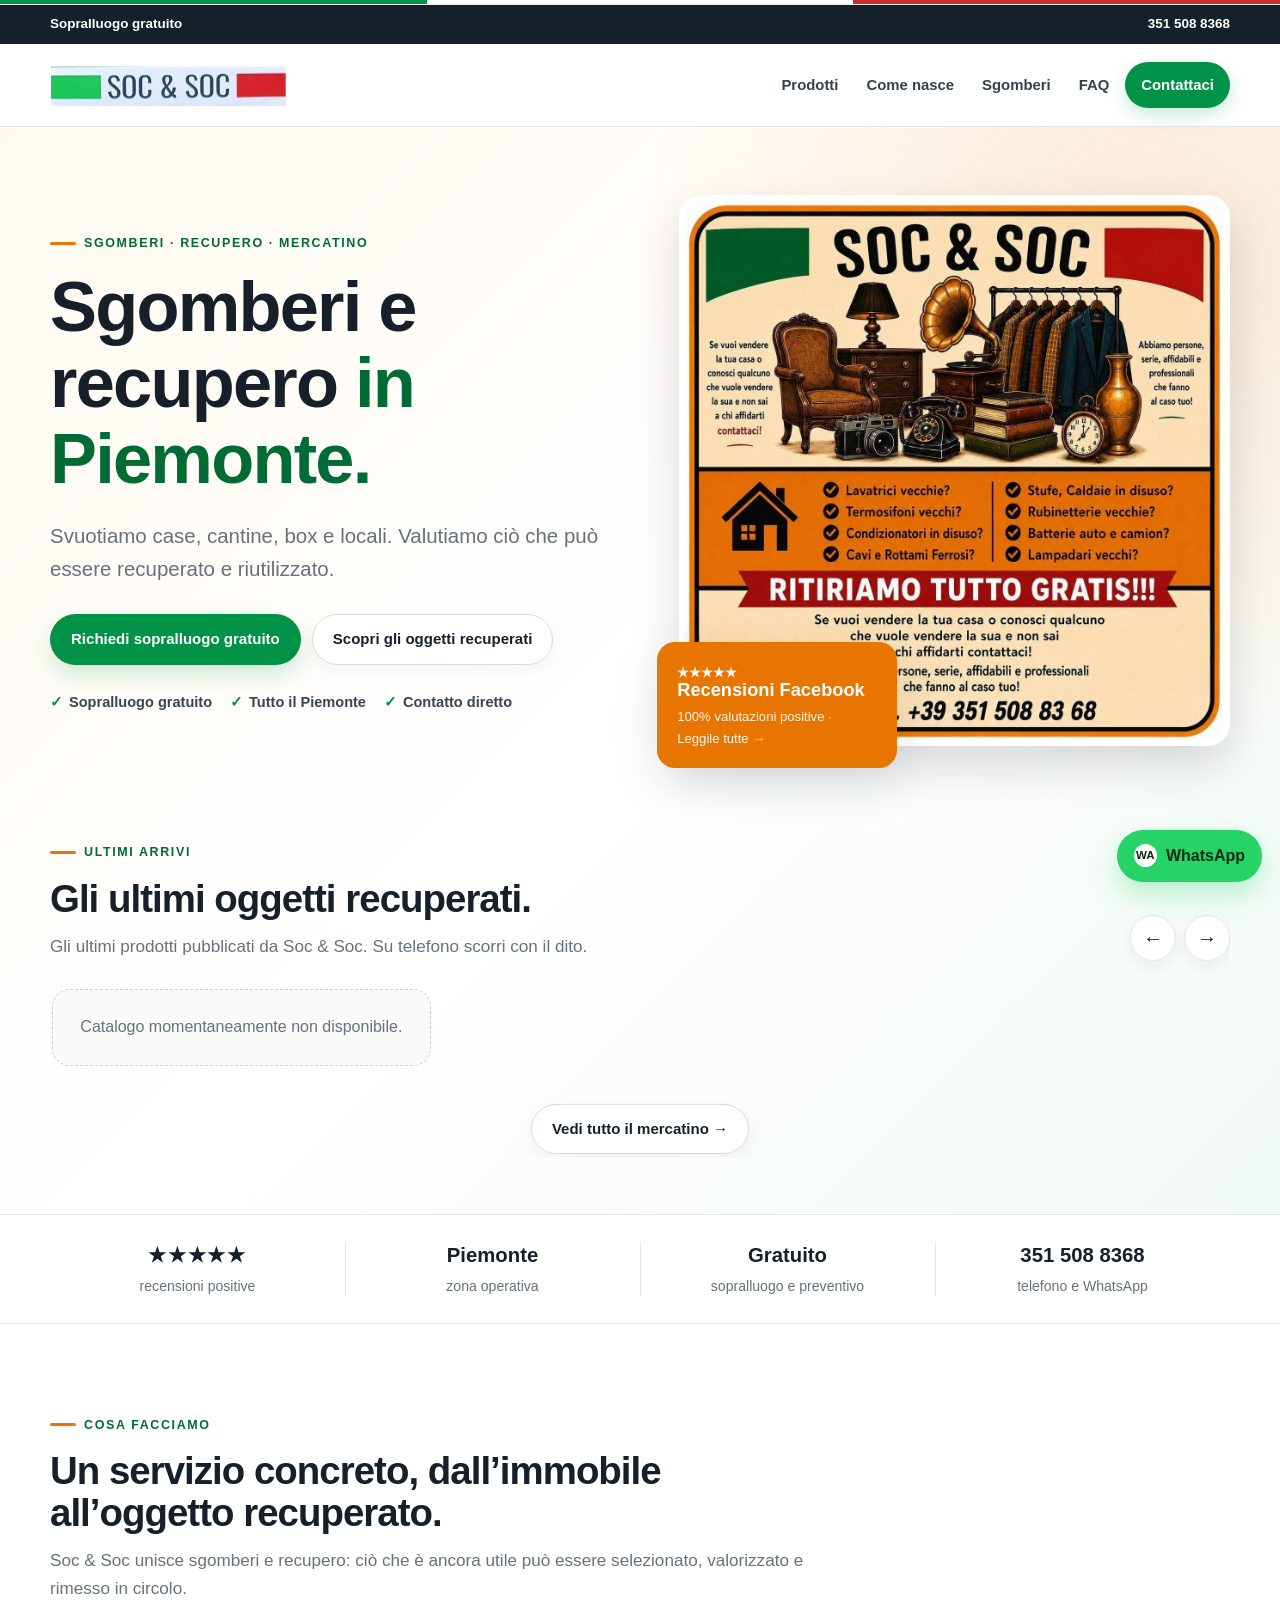
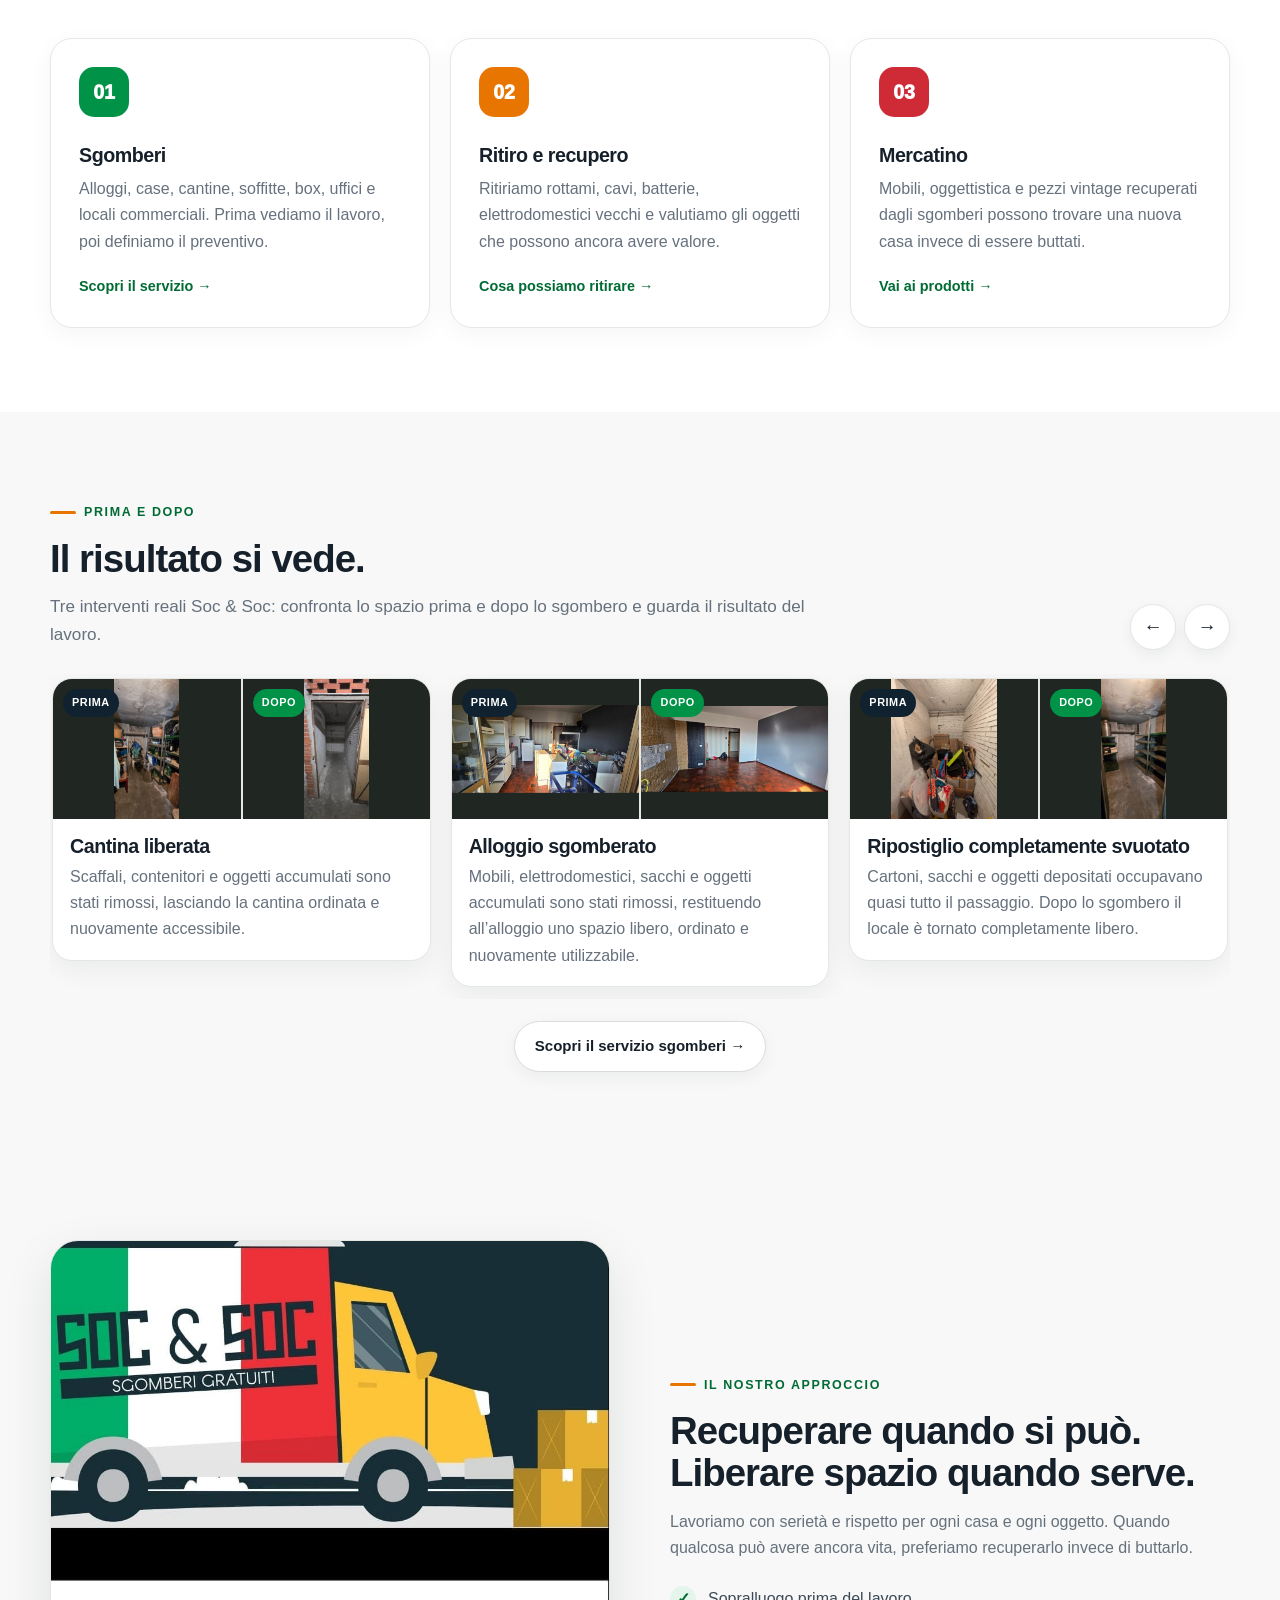
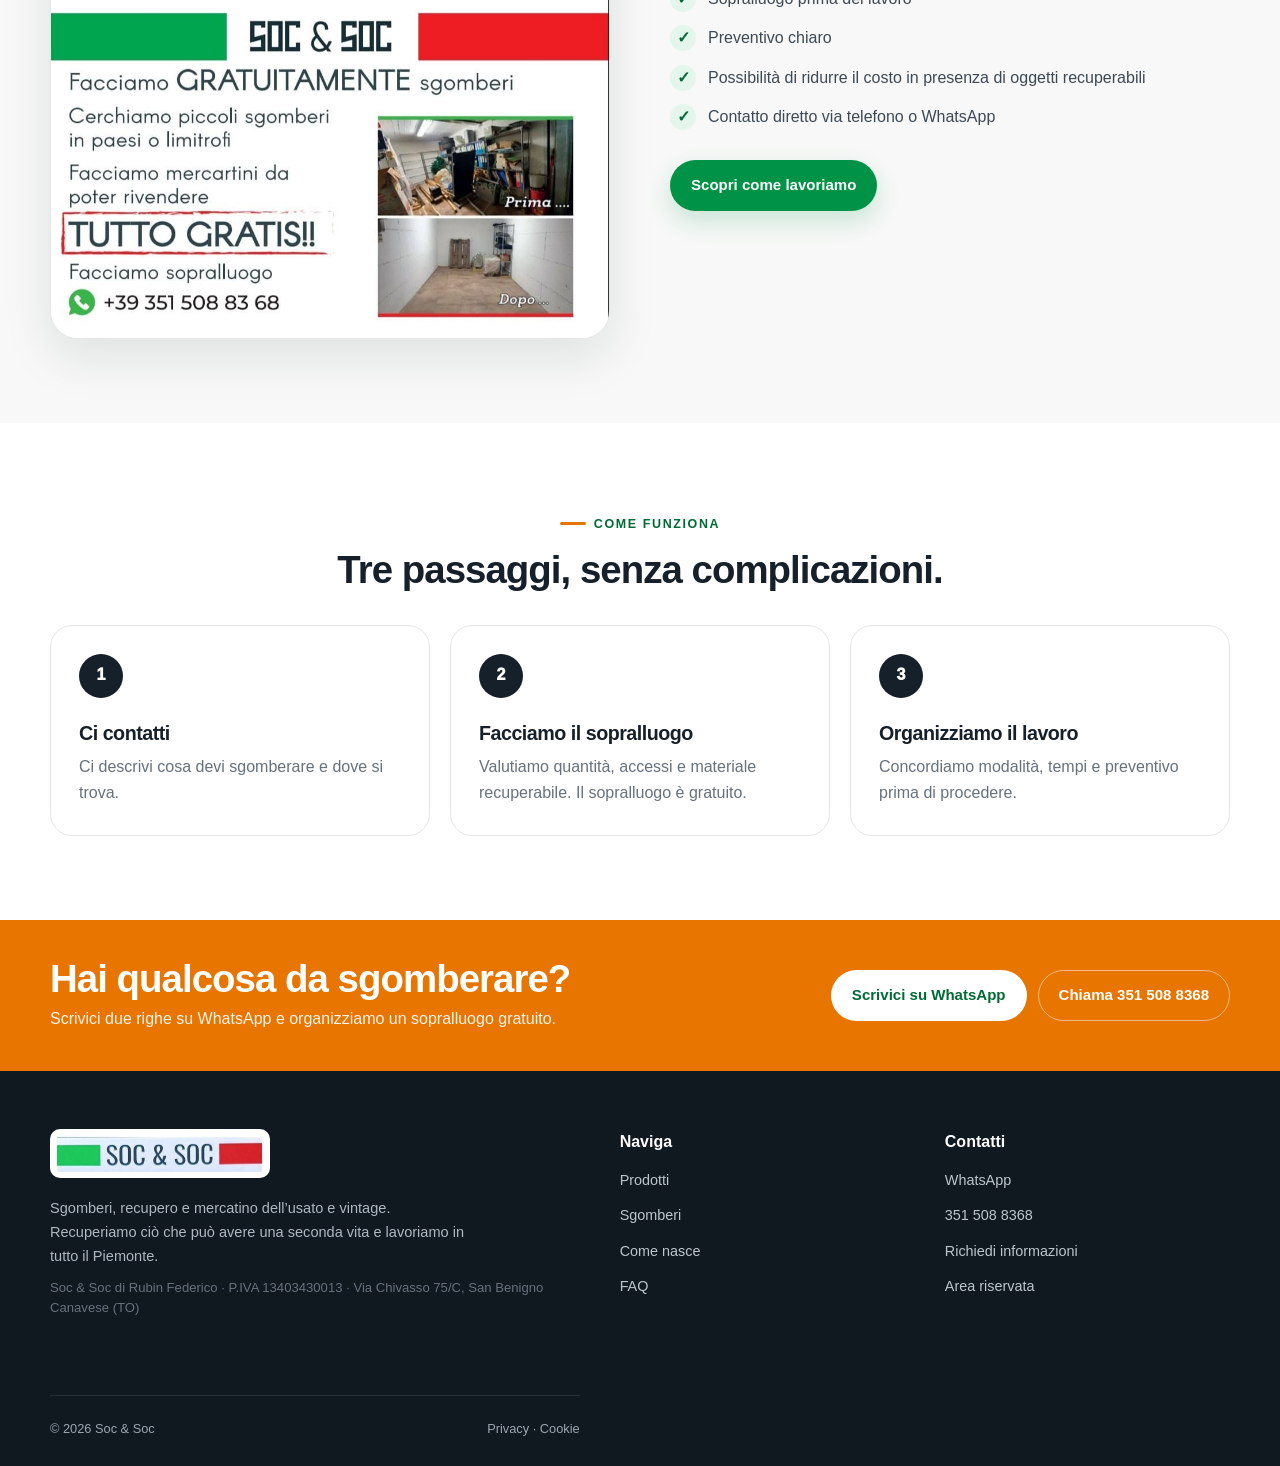
==== index.html @ 5c791369 "nfg" ====
<!DOCTYPE html>
<html lang="it">
<head>
  <meta charset="UTF-8">
  <meta name="viewport" content="width=device-width, initial-scale=1.0">
  <title>Soc & Soc — Sgomberi, recupero e mercatino in Piemonte</title>
  <meta name="description" content="Sgomberi in Piemonte con sopralluogo gratuito. Recupero di mobili, oggetti vintage, rottami ed elettrodomestici. Contatta Soc & Soc su WhatsApp.">
  <meta name="theme-color" content="#009246">
  <link rel="icon" type="image/svg+xml" href="img/favicon.svg">
  <link rel="stylesheet" href="css/style.css?v=4">

  <style>
    /* ===== HOMEPAGE: ULTIMI ARRIVI ===== */
    .latest-products {
      padding: 72px 0;
      overflow: hidden;
      background: #fff;
    }

    .latest-products-head {
      display: flex;
      align-items: flex-end;
      justify-content: space-between;
      gap: 24px;
      margin-bottom: 24px;
    }

    .latest-products-head .section-head {
      margin-bottom: 0;
    }

    .latest-products-controls {
      display: flex;
      gap: 8px;
      flex: 0 0 auto;
    }

    .latest-arrow {
      width: 46px;
      height: 46px;
      display: grid;
      place-items: center;
      border: 1px solid var(--line);
      border-radius: 50%;
      background: #fff;
      color: var(--ink);
      font-size: 1.25rem;
      font-weight: 900;
      cursor: pointer;
      box-shadow: 0 5px 16px rgba(22,32,42,.06);
    }

    .latest-carousel {
      display: grid;
      grid-auto-flow: column;
      grid-auto-columns: minmax(260px, calc((100% - 40px) / 3));
      gap: 20px;
      overflow-x: auto;
      scroll-snap-type: x mandatory;
      scroll-behavior: smooth;
      overscroll-behavior-inline: contain;
      padding: 4px 2px 14px;
      scrollbar-width: none;
    }

    .latest-carousel::-webkit-scrollbar {
      display: none;
    }

    .catalog-card {
      scroll-snap-align: start;
      min-width: 0;
      overflow: hidden;
      display: flex;
      flex-direction: column;
      background: #fff;
      border: 1px solid var(--line);
      border-radius: 20px;
      box-shadow: 0 7px 24px rgba(22,32,42,.055);
      transition: transform .2s ease, box-shadow .2s ease;
    }

    .catalog-card:hover {
      transform: translateY(-4px);
      box-shadow: 0 15px 38px rgba(22,32,42,.11);
    }

    .catalog-photo {
      position: relative;
      aspect-ratio: 4 / 3;
      overflow: hidden;
      background: linear-gradient(145deg, #f5efe5, #fff 55%, #e9f5ee);
    }

    .catalog-photo img {
      width: 100%;
      height: 100%;
      object-fit: cover;
      cursor: zoom-in;
    }

    .catalog-photo-placeholder {
      height: 100%;
      display: grid;
      place-items: center;
      padding: 22px;
      text-align: center;
      color: var(--muted);
      font-weight: 800;
    }

    .product-status {
      position: absolute;
      left: 12px;
      top: 12px;
      z-index: 2;
      padding: 6px 10px;
      border-radius: 999px;
      color: #fff;
      background: var(--green);
      font-size: .72rem;
      font-weight: 900;
      box-shadow: 0 5px 14px rgba(0,0,0,.13);
    }

    .product-status.sold {
      background: #6c757d;
    }

    .catalog-body {
      display: flex;
      flex-direction: column;
      flex: 1;
      padding: 18px;
    }

    .catalog-category {
      color: var(--green-dark);
      text-transform: uppercase;
      letter-spacing: .12em;
      font-size: .69rem;
      font-weight: 900;
    }

    .catalog-name {
      margin-top: 5px;
      color: var(--ink);
      font-size: 1.13rem;
      font-weight: 900;
      line-height: 1.2;
    }

    .catalog-price {
      margin: 8px 0 6px;
      color: var(--ink);
      font-size: 1.15rem;
      font-weight: 950;
    }

    .catalog-note {
      margin-bottom: 16px;
      font-size: .86rem;
      line-height: 1.55;
    }

    .catalog-body .btn {
      width: 100%;
      margin-top: auto;
    }

    .catalog-card.is-sold .catalog-photo img {
      filter: grayscale(.25);
      opacity: .78;
    }

    .catalog-card.is-sold .btn {
      pointer-events: none;
      opacity: .55;
    }

    .latest-products-footer {
      display: flex;
      justify-content: center;
      margin-top: 24px;
    }

    .latest-message {
      min-width: min(100%, 520px);
      padding: 24px;
      border: 1px dashed #cbd2cc;
      border-radius: 18px;
      background: #fafbf9;
      color: var(--muted);
      text-align: center;
      scroll-snap-align: start;
    }

    @media (max-width: 980px) {
      .latest-carousel {
        grid-auto-columns: minmax(250px, calc((100% - 18px) / 2));
        gap: 18px;
      }
    }

    @media (max-width: 640px) {
      .latest-products {
        padding: 48px 0;
      }

      .latest-products-head {
        align-items: center;
        margin-bottom: 18px;
      }

      .latest-products-head h2 {
        font-size: 1.8rem;
      }

      .latest-products-controls {
        display: none;
      }

      /* Mostra una scheda quasi intera e fa intravedere la successiva */
      .latest-carousel {
        width: calc(100% + 18px);
        grid-auto-columns: 78%;
        gap: 12px;
        padding-right: 18px;
      }

      .catalog-card {
        border-radius: 17px;
      }

      .catalog-photo {
        aspect-ratio: 16 / 11;
      }

      .catalog-body {
        padding: 16px;
      }

      .catalog-name {
        font-size: 1.08rem;
      }

      .latest-products-footer .btn {
        width: 100%;
      }
    }
  
    /* Carosello dentro la hero:
       desktop = sotto testo + foto;
       mobile/tablet = tra testo e foto. */
    .hero-latest-products {
      grid-column: 1 / -1;
      grid-row: 2;
      padding: 34px 0 4px;
      background: transparent;
    }

    .hero-grid > .hero-media {
      grid-column: 2;
      grid-row: 1;
    }

    @media (max-width: 980px) {
      .hero-latest-products,
      .hero-grid > .hero-media {
        grid-column: auto;
        grid-row: auto;
      }

      .hero-latest-products {
        padding: 16px 0 6px;
      }
    }

    @media (max-width: 640px) {
      .hero-latest-products {
        padding: 18px 0 4px;
      }

      .hero-latest-products .latest-products-head {
        margin-bottom: 14px;
      }

      .hero-latest-products .section-head p {
        display: none;
      }

      .hero-latest-products .latest-products-footer {
        margin-top: 14px;
      }

      .hero-latest-products + .hero-media {
        margin-top: 24px;
      }
    }


    /* ===== HOMEPAGE: PRIMA / DOPO SGOMBERI ===== */
    .home-before-after {
      overflow: hidden;
    }

    .home-before-after-head {
      display: flex;
      align-items: flex-end;
      justify-content: space-between;
      gap: 22px;
      margin-bottom: 24px;
    }

    .home-before-after-head .section-head {
      margin-bottom: 0;
    }

    .home-ba-controls {
      display: flex;
      gap: 8px;
      flex: 0 0 auto;
    }

    .home-ba-arrow {
      width: 46px;
      height: 46px;
      display: grid;
      place-items: center;
      border: 1px solid var(--line);
      border-radius: 50%;
      background: #fff;
      color: var(--ink);
      font-size: 1.2rem;
      font-weight: 900;
      cursor: pointer;
      box-shadow: 0 5px 16px rgba(22,32,42,.06);
    }

    .home-ba-carousel {
      display: grid;
      grid-auto-flow: column;
      grid-auto-columns: minmax(360px, calc((100% - 20px) / 2));
      gap: 20px;
      overflow-x: auto;
      scroll-snap-type: x mandatory;
      scroll-behavior: smooth;
      overscroll-behavior-inline: contain;
      padding: 4px 2px 12px;
      scrollbar-width: none;
    }

    .home-ba-carousel::-webkit-scrollbar {
      display: none;
    }

    .home-ba-card {
      scroll-snap-align: start;
      overflow: hidden;
      border: 1px solid var(--line);
      border-radius: 20px;
      background: #fff;
      box-shadow: 0 8px 28px rgba(22,32,42,.06);
    }

    .home-ba-images {
      display: grid;
      grid-template-columns: 1fr 1fr;
    }

    .home-ba-photo {
      position: relative;
      min-height: 250px;
      display: grid;
      place-items: center;
      overflow: hidden;
      background:
        linear-gradient(135deg, rgba(0,146,70,.08), rgba(232,117,0,.08)),
        #f6f7f5;
    }

    .home-ba-photo + .home-ba-photo {
      border-left: 1px solid var(--line);
    }

    .home-ba-photo img {
      width: 100%;
      height: 100%;
      min-height: 250px;
      object-fit: cover;
      display: block;
    }

    .home-ba-label {
      position: absolute;
      top: 10px;
      left: 10px;
      z-index: 2;
      padding: 5px 9px;
      border-radius: 999px;
      background: #10222f;
      color: #fff;
      font-size: .68rem;
      font-weight: 900;
      text-transform: uppercase;
      letter-spacing: .05em;
    }

    .home-ba-label.after {
      background: var(--green);
    }

    .home-ba-placeholder {
      padding: 24px;
      color: var(--muted);
      text-align: center;
      font-size: .83rem;
      font-weight: 800;
      line-height: 1.45;
    }

    .home-ba-body {
      padding: 17px;
    }

    .home-ba-body h3 {
      margin-bottom: 6px;
    }

    .home-ba-body p {
      color: var(--muted);
    }

    .home-ba-footer {
      display: flex;
      justify-content: center;
      margin-top: 22px;
    }

    @media (max-width: 720px) {
      .home-before-after {
        padding-top: 48px;
        padding-bottom: 48px;
      }

      .home-before-after-head {
        align-items: center;
        margin-bottom: 18px;
      }

      .home-before-after-head h2 {
        font-size: 1.8rem;
      }

      .home-ba-controls {
        display: none;
      }

      .home-ba-carousel {
        width: calc(100% + 18px);
        grid-auto-columns: 88%;
        gap: 12px;
        padding-right: 18px;
      }

      .home-ba-photo {
        min-height: 190px;
      }

      .home-ba-photo img {
        min-height: 190px;
      }

      .home-ba-body {
        padding: 14px;
      }

      .home-ba-footer .btn {
        width: 100%;
      }
    }

    @media (max-width: 390px) {
      .home-ba-images {
        grid-template-columns: 1fr;
      }

      .home-ba-photo + .home-ba-photo {
        border-left: 0;
        border-top: 1px solid var(--line);
      }
    }


    .home-ba-photo { background: #eef0ed; }
    .home-ba-photo img { transition: transform .35s ease; }
    @media (hover: hover) { .home-ba-card:hover .home-ba-photo img { transform: scale(1.02); } }


    /* ===== PRIMA / DOPO: VERSIONE FINALE RESPONSIVE ===== */
    .home-ba-carousel {
      align-items: start;
    }

    .home-ba-card {
      height: auto;
      align-self: start;
    }

    .home-ba-images {
      display: grid;
      grid-template-columns: 1fr 1fr;
      gap: 1px;
      background: var(--line);
    }

    .home-ba-photo {
      position: relative;
      width: 100%;
      aspect-ratio: 4 / 3;
      min-height: 0;
      display: flex;
      align-items: center;
      justify-content: center;
      overflow: hidden;
      background: #202622;
    }

    .home-ba-photo img {
      width: 100%;
      height: 100%;
      min-height: 0;
      object-fit: contain;
      object-position: center;
      display: block;
      background: #202622;
    }

    .home-ba-body {
      min-height: 0;
      flex: none;
    }

    @media (max-width: 720px) {
      .home-ba-images {
        grid-template-columns: 1fr 1fr;
      }

      .home-ba-photo {
        aspect-ratio: 1 / 1;
        height: auto;
      }

      .home-ba-photo img {
        height: 100%;
      }
    }

    @media (max-width: 390px) {
      .home-ba-images {
        grid-template-columns: 1fr 1fr;
      }

      .home-ba-photo + .home-ba-photo {
        border-left: 0;
        border-top: 0;
      }
    }

</style>

</head>
<body>
<div class="brand-stripe" aria-hidden="true"></div>
<div class="topbar">
  <div class="container topbar-inner">
    <div class="topbar-items">
      <span><strong>Sopralluogo gratuito</strong></span>
    </div>
    <a href="tel:+393515088368">351 508 8368</a>
  </div>
</div>
<header class="site-header">
  <div class="container header-inner">
    <a href="index.html" class="logo" aria-label="Soc & Soc - Home"><img src="img/brand-logo.png" alt="Soc & Soc" class="logo-img"></a>
    <div class="nav-wrap">
      <button class="menu-toggle" type="button" aria-label="Apri il menu" aria-expanded="false"><span></span></button>
      <nav class="main-nav" aria-label="Menu principale"><ul><li><a href="prodotti.html">Prodotti</a></li><li><a href="chi-siamo.html">Come nasce</a></li><li><a href="sgomberi.html">Sgomberi</a></li><li><a href="domande-frequenti.html">FAQ</a></li><li><a href="contatti.html" class="header-cta">Contattaci</a></li></ul></nav>
    </div>
  </div>
</header>
<main>
<section class="hero">
  <div class="container hero-grid">
    <div>
      <span class="eyebrow">Sgomberi · Recupero · Mercatino</span>

<h1>
  Sgomberi e recupero
  <span class="accent">in Piemonte.</span>
</h1>

<p class="subtitle">
  Svuotiamo case, cantine, box e locali.
  Valutiamo ciò che può essere recuperato e riutilizzato.
</p>
      <div class="btn-row">
        <a class="btn btn-primary" href="https://wa.me/393515088368?text=Ciao%20Soc%20%26%20Soc%2C%20vorrei%20richiedere%20un%20sopralluogo%20gratuito." target="_blank" rel="noopener">Richiedi sopralluogo gratuito</a>
        <a class="btn btn-secondary" href="prodotti.html">Scopri gli oggetti recuperati</a>
      </div>
      <div class="hero-proof"><span>Sopralluogo gratuito</span><span>Tutto il Piemonte</span><span>Contatto diretto</span></div>
    </div>
<section class="latest-products hero-latest-products" aria-labelledby="latestProductsTitle">
    <div class="latest-products-head">
      <div class="section-head">
        <span class="eyebrow">Ultimi arrivi</span>
        <h2 id="latestProductsTitle">Gli ultimi oggetti recuperati.</h2>
        <p>Gli ultimi prodotti pubblicati da Soc & Soc. Su telefono scorri con il dito.</p>
      </div>

      <div class="latest-products-controls" aria-label="Scorri gli ultimi prodotti">
        <button class="latest-arrow" id="latestPrev" type="button" aria-label="Prodotti precedenti">←</button>
        <button class="latest-arrow" id="latestNext" type="button" aria-label="Prodotti successivi">→</button>
      </div>
    </div>

    <div class="latest-carousel" id="latestProductsCarousel" aria-live="polite">
      <div class="latest-message">Caricamento ultimi arrivi…</div>
    </div>

    <div class="latest-products-footer">
      <a class="btn btn-secondary" href="prodotti.html">Vedi tutto il mercatino →</a>
    </div>
</section>

<div id="lightbox" class="lightbox" hidden aria-hidden="true">
  <button type="button" class="lightbox-close" id="lightboxClose" aria-label="Chiudi">×</button>
  <button type="button" class="lightbox-nav lightbox-prev" id="lightboxPrev" aria-label="Foto precedente">‹</button>
  <img id="lightboxImage" src="" alt="">
  <button type="button" class="lightbox-nav lightbox-next" id="lightboxNext" aria-label="Foto successiva">›</button>
  <span class="lightbox-counter" id="lightboxCounter"></span>
</div>
    <div class="hero-media">
      <div class="hero-image-frame"><img src="img/brand-cover.jpg" alt="Soc & Soc, sgomberi e recupero di mobili e oggetti vintage"></div>
      <a
  class="hero-badge"
  href="https://www.facebook.com/socandsoc/reviews/?id=100049585511868&sk=reviews"
  target="_blank"
  rel="noopener noreferrer"
  aria-label="Leggi le recensioni di Soc & Soc su Facebook"
>
  <strong>
  <span class="review-stars">★★★★★</span>Recensioni Facebook
</strong>
  <span>100% valutazioni positive · Leggile tutte →</span>
</a>
    </div>
  </div>
</section>

<section class="trust-strip" aria-label="Punti di forza">
  <div class="container trust-grid">
    <div class="trust-stat"><strong class="stars-inline">★★★★★</strong><span>recensioni positive</span></div>
    <div class="trust-stat"><strong>Piemonte</strong><span>zona operativa</span></div>
    <div class="trust-stat"><strong>Gratuito</strong><span>sopralluogo e preventivo</span></div>
    <div class="trust-stat"><strong>351 508 8368</strong><span>telefono e WhatsApp</span></div>
  </div>
</section>

<section class="section">
  <div class="container">
    <div class="section-head"><span class="eyebrow">Cosa facciamo</span><h2>Un servizio concreto, dall’immobile all’oggetto recuperato.</h2><p>Soc & Soc unisce sgomberi e recupero: ciò che è ancora utile può essere selezionato, valorizzato e rimesso in circolo.</p></div>
    <div class="services-grid">
      <article class="service-card"><div class="service-icon">01</div><h3>Sgomberi</h3><p>Alloggi, case, cantine, soffitte, box, uffici e locali commerciali. Prima vediamo il lavoro, poi definiamo il preventivo.</p><a class="service-link" href="sgomberi.html">Scopri il servizio →</a></article>
      <article class="service-card"><div class="service-icon">02</div><h3>Ritiro e recupero</h3><p>Ritiriamo rottami, cavi, batterie, elettrodomestici vecchi e valutiamo gli oggetti che possono ancora avere valore.</p><a class="service-link" href="sgomberi.html">Cosa possiamo ritirare →</a></article>
      <article class="service-card"><div class="service-icon">03</div><h3>Mercatino</h3><p>Mobili, oggettistica e pezzi vintage recuperati dagli sgomberi possono trovare una nuova casa invece di essere buttati.</p><a class="service-link" href="prodotti.html">Vai ai prodotti →</a></article>
    </div>
  </div>
</section>




<section class="section section-soft home-before-after" aria-labelledby="homeBeforeAfterTitle">
  <div class="container">
    <div class="home-before-after-head">
      <div class="section-head">
        <span class="eyebrow">Prima e dopo</span>
        <h2 id="homeBeforeAfterTitle">Il risultato si vede.</h2>
        <p>Tre interventi reali Soc &amp; Soc: confronta lo spazio prima e dopo lo sgombero e guarda il risultato del lavoro.</p>
      </div>

      <div class="home-ba-controls" aria-label="Scorri lavori prima e dopo">
        <button class="home-ba-arrow" id="homeBaPrev" type="button" aria-label="Lavoro precedente">←</button>
        <button class="home-ba-arrow" id="homeBaNext" type="button" aria-label="Lavoro successivo">→</button>
      </div>
    </div>

    <div class="home-ba-carousel" id="homeBaCarousel">
      <article class="home-ba-card">
        <div class="home-ba-images">
          <div class="home-ba-photo">
            <span class="home-ba-label">Prima</span>
            <img src="img/sgomberi/prima-1.jpg?v=5" alt="Cantina con scaffali e oggetti prima dello sgombero Soc & Soc" loading="lazy" decoding="async">
          </div>
          <div class="home-ba-photo">
            <span class="home-ba-label after">Dopo</span>
            <img src="img/sgomberi/dopo-1.jpg?v=5" alt="Cantina con scaffali liberata dopo lo sgombero Soc & Soc" loading="lazy" decoding="async">
          </div>
        </div>
        <div class="home-ba-body">
          <h3>Cantina liberata</h3>
          <p>Scaffali, contenitori e oggetti accumulati sono stati rimossi, lasciando la cantina ordinata e nuovamente accessibile.</p>
        </div>
      </article>

      <article class="home-ba-card">
        <div class="home-ba-images">
          <div class="home-ba-photo">
            <span class="home-ba-label">Prima</span>
            <img src="img/sgomberi/prima-2.jpg?v=5" alt="Alloggio con mobili, elettrodomestici e oggetti prima dello sgombero Soc & Soc" loading="lazy" decoding="async">
          </div>
          <div class="home-ba-photo">
            <span class="home-ba-label after">Dopo</span>
            <img src="img/sgomberi/dopo-2.jpg?v=5" alt="Alloggio libero e sgomberato dopo l’intervento Soc & Soc" loading="lazy" decoding="async">
          </div>
        </div>
        <div class="home-ba-body">
          <h3>Alloggio sgomberato</h3>
          <p>Mobili, elettrodomestici, sacchi e oggetti accumulati sono stati rimossi, restituendo all’alloggio uno spazio libero, ordinato e nuovamente utilizzabile.</p>
        </div>
      </article>

      <article class="home-ba-card">
        <div class="home-ba-images">
          <div class="home-ba-photo">
            <span class="home-ba-label">Prima</span>
            <img src="img/sgomberi/prima-3.jpg?v=5" alt="Ripostiglio pieno di cartoni e oggetti prima dello sgombero Soc & Soc" loading="lazy" decoding="async">
          </div>
          <div class="home-ba-photo">
            <span class="home-ba-label after">Dopo</span>
            <img src="img/sgomberi/dopo-3.jpg?v=5" alt="Ripostiglio completamente libero dopo lo sgombero Soc & Soc" loading="lazy" decoding="async">
          </div>
        </div>
        <div class="home-ba-body">
          <h3>Ripostiglio completamente svuotato</h3>
          <p>Cartoni, sacchi e oggetti depositati occupavano quasi tutto il passaggio. Dopo lo sgombero il locale è tornato completamente libero.</p>
        </div>
      </article>
    </div>

    <div class="home-ba-footer">
      <a class="btn btn-secondary" href="sgomberi.html">Scopri il servizio sgomberi →</a>
    </div>
  </div>
</section>

<section class="section section-soft">
  <div class="container split">
    <div class="visual-card"><img src="img/brand-flyer.jpg" alt="Volantino Soc & Soc con servizi di sgombero e ritiro"></div>
    <div><span class="eyebrow">Il nostro approccio</span><h2>Recuperare quando si può. Liberare spazio quando serve.</h2><p style="margin-top:16px">Lavoriamo con serietà e rispetto per ogni casa e ogni oggetto. Quando qualcosa può avere ancora vita, preferiamo recuperarlo invece di buttarlo.</p>
      <ul class="check-list"><li>Sopralluogo prima del lavoro</li><li>Preventivo chiaro</li><li>Possibilità di ridurre il costo in presenza di oggetti recuperabili</li><li>Contatto diretto via telefono o WhatsApp</li></ul>
      <a class="btn btn-primary" href="chi-siamo.html">Scopri come lavoriamo</a>
    </div>
  </div>
</section>

<section class="section">
  <div class="container">
    <div class="section-head center"><span class="eyebrow">Come funziona</span><h2>Tre passaggi, senza complicazioni.</h2></div>
    <div class="process-grid">
      <article class="process-step"><div class="step-number">1</div><h3>Ci contatti</h3><p>Ci descrivi cosa devi sgomberare e dove si trova.</p></article>
      <article class="process-step"><div class="step-number">2</div><h3>Facciamo il sopralluogo</h3><p>Valutiamo quantità, accessi e materiale recuperabile. Il sopralluogo è gratuito.</p></article>
      <article class="process-step"><div class="step-number">3</div><h3>Organizziamo il lavoro</h3><p>Concordiamo modalità, tempi e preventivo prima di procedere.</p></article>
    </div>
  </div>
</section>

</main>
<section class="cta-band">
  <div class="container cta-band-inner">
    <div><h2>Hai qualcosa da sgomberare?</h2><p>Scrivici due righe su WhatsApp e organizziamo un sopralluogo gratuito.</p></div>
    <div class="btn-row">
      <a class="btn btn-primary" href="https://wa.me/393515088368?text=Ciao%20Soc%20%26%20Soc%2C%20vorrei%20richiedere%20un%20sopralluogo%20gratuito." target="_blank" rel="noopener">Scrivici su WhatsApp</a>
      <a class="btn btn-secondary" href="tel:+393515088368">Chiama 351 508 8368</a>
    </div>
  </div>
</section>
<footer class="site-footer">
  <div class="container">
    <div class="footer-grid">
      <div>
        <img src="img/brand-logo.png" alt="Soc & Soc" class="footer-logo">
        <p class="footer-copy">Sgomberi, recupero e mercatino dell’usato e vintage. Recuperiamo ciò che può avere una seconda vita e lavoriamo in tutto il Piemonte.</p>
        <p class="footer-business">Soc &amp; Soc di Rubin Federico · P.IVA 13403430013 · Via Chivasso 75/C, San Benigno Canavese (TO)</p>
      </div>
      <div><p class="footer-title">Naviga</p><ul class="footer-links"><li><a href="prodotti.html">Prodotti</a></li><li><a href="sgomberi.html">Sgomberi</a></li><li><a href="chi-siamo.html">Come nasce</a></li><li><a href="domande-frequenti.html">FAQ</a></li></ul></div>
      <div>
  <p class="footer-title">Contatti</p>

  <ul class="footer-links">
    <li>
      <a href="https://wa.me/393515088368" target="_blank" rel="noopener">
        WhatsApp
      </a>
    </li>

    <li>
      <a href="tel:+393515088368">
        351 508 8368
      </a>
    </li>

    <li>
      <a href="contatti.html">
        Richiedi informazioni
      </a>
    </li>

    <li>
      <a href="admin.html">
        Area riservata
      </a>
    </li>
  </ul>
</div>
    <div class="footer-bottom"><p>© <span data-year>2026</span> Soc &amp; Soc</p><p><a href="privacy.html">Privacy</a> · <a href="cookie.html">Cookie</a></p></div>
  </div>
</footer>
<a class="whatsapp-float" href="https://wa.me/393515088368" target="_blank" rel="noopener" aria-label="Scrivi a Soc & Soc su WhatsApp"><span class="wa-dot">WA</span><span class="label">WhatsApp</span></a>
<script src="https://cdn.jsdelivr.net/npm/@supabase/supabase-js@2"></script>
<script src="js/supabase-config.js?v=2"></script>
<script src="js/site.js?v=2"></script>

<script>
(() => {
  const carousel = document.getElementById('latestProductsCarousel');
  const prev = document.getElementById('latestPrev');
  const next = document.getElementById('latestNext');
  const cfg = window.SOCSOC_SUPABASE || {};

  if (!carousel) return;

  const configured =
    cfg.url &&
    cfg.anonKey &&
    !cfg.url.includes('INCOLLA_QUI') &&
    !cfg.anonKey.includes('INCOLLA_QUI');

  const safe = value =>
    String(value ?? '').replace(/[&<>'"]/g, c => ({
      '&': '&amp;',
      '<': '&lt;',
      '>': '&gt;',
      "'": '&#039;',
      '"': '&quot;'
    }[c]));

  const wa = text =>
    `https://wa.me/393515088368?text=${encodeURIComponent(text)}`;

  function showMessage(text) {
    carousel.innerHTML = `<div class="latest-message">${safe(text)}</div>`;
  }


  function formatPrice(price) {
    if (price === null || price === undefined || String(price).trim() === '') {
      return 'Prezzo su richiesta';
    }

    const cleaned = String(price)
      .replace(/[€\s]/g, '')
      .replace(/\./g, '')
      .replace(',', '.')
      .trim();

    const number = Number(cleaned);

    if (Number.isNaN(number)) {
      return String(price);
    }

    return new Intl.NumberFormat('it-IT', {
      style: 'currency',
      currency: 'EUR',
      maximumFractionDigits: 0
    }).format(number);
  }

  let renderedProducts = [];

  function getImages(p) {
    if (Array.isArray(p.image_urls) && p.image_urls.length) return p.image_urls;
    return p.image_url ? [p.image_url] : [];
  }

  function render(products) {
    if (!products.length) {
      showMessage('Nessun prodotto disponibile al momento.');
      return;
    }

    renderedProducts = products;

    carousel.innerHTML = products.map((product, cardIndex) => {
      const sold = product.status === 'sold';
      const images = getImages(product);
      const image = images.length
        ? `<img class="photo-main" src="${safe(images[0])}" alt="${safe(product.name)}" loading="lazy" data-open-lightbox="${cardIndex}">
           <span class="zoom-hint">🔍 Clicca per ingrandire</span>
           ${images.length > 1 ? `<span class="photo-count">1/${images.length}</span>` : ''}`
        : `<div class="catalog-photo-placeholder">Foto non disponibile</div>`;

      const status = sold ? 'Venduto' : 'Disponibile';
      const message = `Ciao Soc & Soc, vorrei informazioni su: ${product.name}.`;

      return `
        <article class="catalog-card ${sold ? 'is-sold' : ''}">
          <div class="catalog-photo">
            <span class="product-status ${sold ? 'sold' : ''}">${status}</span>
            ${image}
          </div>

          <div class="catalog-body">
            <span class="catalog-category">${safe(product.category || 'altro')}</span>
            <p class="catalog-name">${safe(product.name || 'Oggetto recuperato')}</p>
            <p class="catalog-price">${safe(formatPrice(product.price))}</p>
            <p class="catalog-note">${safe(product.description || 'Contattaci per informazioni, condizioni e ritiro.')}</p>

            ${
              sold
                ? `<span class="btn btn-secondary btn-small" aria-disabled="true">Prodotto venduto</span>`
                : `<a class="btn btn-primary btn-small" href="${wa(message)}" target="_blank" rel="noopener">Chiedi su WhatsApp</a>`
            }
          </div>
        </article>
      `;
    }).join('');
  }

  async function loadLatestProducts() {
    if (!configured) {
      showMessage('Catalogo non ancora collegato.');
      return;
    }

    if (!window.supabase) {
      showMessage('Catalogo momentaneamente non disponibile.');
      return;
    }

    try {
      const client = window.supabase.createClient(cfg.url, cfg.anonKey);

      const { data, error } = await client
        .from('products')
        .select('id,name,category,price,description,image_url,image_urls,status,created_at')
        .eq('status', 'available')
        .order('created_at', { ascending: false })
        .limit(8);

      if (error) throw error;
      render(data || []);
    } catch (error) {
      console.error('Errore carosello prodotti:', error);
      showMessage('Non siamo riusciti a caricare gli ultimi prodotti.');
    }
  }

  const scrollCarousel = direction => {
    const firstCard = carousel.querySelector('.catalog-card');
    const distance = firstCard
      ? firstCard.getBoundingClientRect().width + 20
      : carousel.clientWidth * .8;

    carousel.scrollBy({
      left: direction * distance,
      behavior: 'smooth'
    });
  };

  prev?.addEventListener('click', () => scrollCarousel(-1));
  next?.addEventListener('click', () => scrollCarousel(1));

  const lightbox = document.getElementById('lightbox');
  const lightboxImage = document.getElementById('lightboxImage');
  const lightboxCounter = document.getElementById('lightboxCounter');
  const lightboxPrev = document.getElementById('lightboxPrev');
  const lightboxNext = document.getElementById('lightboxNext');
  const lightboxClose = document.getElementById('lightboxClose');
  let lightboxImages = [];
  let lightboxIndex = 0;

  function renderLightbox() {
    lightboxImage.src = lightboxImages[lightboxIndex];
    const multi = lightboxImages.length > 1;
    lightboxPrev.hidden = !multi;
    lightboxNext.hidden = !multi;
    lightboxCounter.hidden = !multi;
    lightboxCounter.textContent = `${lightboxIndex + 1} / ${lightboxImages.length}`;
  }

  function openLightbox(images, startIndex) {
    lightboxImages = images;
    lightboxIndex = startIndex;
    renderLightbox();
    lightbox.hidden = false;
    lightbox.setAttribute('aria-hidden', 'false');
  }

  function closeLightbox() {
    lightbox.hidden = true;
    lightbox.setAttribute('aria-hidden', 'true');
  }

  lightboxPrev?.addEventListener('click', () => {
    lightboxIndex = (lightboxIndex - 1 + lightboxImages.length) % lightboxImages.length;
    renderLightbox();
  });
  lightboxNext?.addEventListener('click', () => {
    lightboxIndex = (lightboxIndex + 1) % lightboxImages.length;
    renderLightbox();
  });
  lightboxClose?.addEventListener('click', closeLightbox);
  lightbox?.addEventListener('click', e => { if (e.target === lightbox) closeLightbox(); });
  document.addEventListener('keydown', e => {
    if (!lightbox || lightbox.hidden) return;
    if (e.key === 'Escape') closeLightbox();
    if (e.key === 'ArrowLeft') lightboxPrev?.click();
    if (e.key === 'ArrowRight') lightboxNext?.click();
  });

  carousel.addEventListener('click', e => {
    const img = e.target.closest('[data-open-lightbox]');
    if (!img) return;
    const product = renderedProducts[Number(img.dataset.openLightbox)];
    if (!product) return;
    openLightbox(getImages(product), 0);
  });

  loadLatestProducts();
})();
</script>

<script>
(() => {
  const track = document.getElementById('homeBaCarousel');
  const prev = document.getElementById('homeBaPrev');
  const next = document.getElementById('homeBaNext');

  if (!track) return;

  const move = direction => {
    const firstCard = track.querySelector('.home-ba-card');
    const distance = firstCard
      ? firstCard.getBoundingClientRect().width + 20
      : track.clientWidth * .85;

    track.scrollBy({
      left: direction * distance,
      behavior: 'smooth'
    });
  };

  prev?.addEventListener('click', () => move(-1));
  next?.addEventListener('click', () => move(1));
})();
</script>

</body>
</html>
---- css/style.css ----
:root {
  --green: #009246;
  --green-dark: #006b34;
  --red: #ce2b37;
  --red-dark: #a91f2a;
  --orange: #e87500;
  --orange-soft: #fff1dc;
  --ink: #16202a;
  --navy: #263c50;
  --muted: #66717d;
  --cream: #fff8ed;
  --surface: #ffffff;
  --surface-alt: #f7f8f7;
  --line: #e5e7e3;
  --shadow: 0 18px 50px rgba(22, 32, 42, .10);
  --shadow-sm: 0 8px 24px rgba(22, 32, 42, .08);
  --radius: 22px;
  --radius-sm: 14px;
  --max-width: 1180px;
  --font: Inter, ui-sans-serif, -apple-system, BlinkMacSystemFont, "Segoe UI", Roboto, Helvetica, Arial, sans-serif;
}

* { box-sizing: border-box; margin: 0; padding: 0; }
html { scroll-behavior: smooth; }
body {
  font-family: var(--font);
  color: var(--ink);
  background: var(--surface);
  line-height: 1.65;
  -webkit-font-smoothing: antialiased;
}
a { color: inherit; text-decoration: none; }
img { display: block; max-width: 100%; }
button, input, textarea { font: inherit; }
button { cursor: pointer; }
.container { width: min(100% - 36px, var(--max-width)); margin-inline: auto; }

/* Brand stripe */
.brand-stripe { height: 5px; background: linear-gradient(90deg, var(--green) 0 33.33%, #fff 33.33% 66.66%, var(--red) 66.66%); border-bottom: 1px solid #eee; }

/* Topbar */
.topbar { background: var(--ink); color: #fff; font-size: .84rem; }
.topbar-inner { min-height: 39px; display: flex; align-items: center; justify-content: space-between; gap: 18px; }
.topbar strong { color: #fff; }
.topbar a { color: #fff; font-weight: 800; }
.topbar-items { display: flex; gap: 18px; align-items: center; }
.topbar-dot { opacity: .35; }

/* Header */
.site-header { position: sticky; top: 0; z-index: 100; background: rgba(255,255,255,.96); border-bottom: 1px solid var(--line); backdrop-filter: blur(14px); }
.header-inner { min-height: 82px; display: flex; align-items: center; justify-content: space-between; gap: 28px; }
.logo { display: inline-flex; align-items: center; min-width: 222px; }
.logo-img { width: 238px; height: auto; max-height: 52px; object-fit: contain; object-position: left center; }
.nav-wrap { display: flex; align-items: center; gap: 20px; }
.main-nav ul { list-style: none; display: flex; align-items: center; gap: 4px; }
.main-nav a { display: block; padding: 11px 12px; border-radius: 10px; font-size: .93rem; font-weight: 750; color: #33414f; transition: .2s ease; }
.main-nav a:hover, .main-nav a[aria-current="page"] { background: var(--cream); color: var(--green-dark); }
.header-cta { padding: 11px 16px !important; background: var(--green) !important; color: #fff !important; border-radius: 999px !important; box-shadow: 0 7px 18px rgba(0,146,70,.20); }
.header-cta:hover { background: var(--green-dark) !important; transform: translateY(-1px); }
.menu-toggle { display: none; width: 44px; height: 44px; border: 1px solid var(--line); background: #fff; border-radius: 12px; align-items: center; justify-content: center; }
.menu-toggle span, .menu-toggle::before, .menu-toggle::after { content: ""; display: block; width: 20px; height: 2px; background: var(--ink); position: absolute; transition: .2s ease; }
.menu-toggle::before { transform: translateY(-6px); }
.menu-toggle::after { transform: translateY(6px); }
.menu-toggle[aria-expanded="true"] span { opacity: 0; }
.menu-toggle[aria-expanded="true"]::before { transform: rotate(45deg); }
.menu-toggle[aria-expanded="true"]::after { transform: rotate(-45deg); }

/* Typography */
h1, h2, h3 { line-height: 1.08; letter-spacing: -.025em; }
h1 { font-size: clamp(2.45rem, 5.5vw, 5.2rem); }
h2 { font-size: clamp(1.85rem, 3vw, 3.1rem); }
h3 { font-size: 1.23rem; }
p { color: var(--muted); }
.eyebrow { display: inline-flex; align-items: center; gap: 8px; margin-bottom: 15px; font-size: .78rem; text-transform: uppercase; letter-spacing: .13em; font-weight: 900; color: var(--green-dark); }
.eyebrow::before { content: ""; width: 26px; height: 3px; border-radius: 999px; background: var(--orange); }
.section-head { max-width: 760px; margin-bottom: 34px; }
.section-head.center { margin-inline: auto; text-align: center; }
.section-head p { margin-top: 14px; font-size: 1.07rem; }

/* Buttons */
.btn { display: inline-flex; align-items: center; justify-content: center; gap: 9px; min-height: 48px; padding: 12px 20px; border-radius: 999px; border: 1px solid transparent; font-weight: 850; font-size: .94rem; transition: transform .18s ease, box-shadow .18s ease, background .18s ease; }
.btn:hover { transform: translateY(-2px); }
.btn-primary { background: var(--green); color: #fff; box-shadow: 0 10px 24px rgba(0,146,70,.19); }
.btn-primary:hover { background: var(--green-dark); }
.btn-secondary { background: #fff; color: var(--ink); border-color: #d8ddd9; box-shadow: 0 5px 18px rgba(22,32,42,.05); }
.btn-secondary:hover { border-color: #bfc6c0; box-shadow: var(--shadow-sm); }
.btn-red { background: var(--red); color: #fff; }
.btn-red:hover { background: var(--red-dark); }
.btn-small { min-height: 42px; padding: 9px 15px; font-size: .86rem; }
.btn-row { display: flex; flex-wrap: wrap; gap: 11px; }

/* Hero */
.hero { overflow: hidden; background: radial-gradient(circle at 90% 12%, rgba(232,117,0,.16), transparent 34%), linear-gradient(135deg, #fffaf1 0%, #fff 52%, #f2faf5 100%); padding: 68px 0 56px; }
.hero-grid { display: grid; grid-template-columns: 1.02fr .98fr; gap: 56px; align-items: center; }
.hero h1 { max-width: 780px; }
.hero h1 .accent { color: var(--green-dark); }
.hero .subtitle { max-width: 680px; font-size: clamp(1.08rem, 1.7vw, 1.28rem); margin: 22px 0 28px; }
.hero-proof { display: flex; flex-wrap: wrap; gap: 10px 18px; margin-top: 25px; font-size: .91rem; font-weight: 800; color: #374451; }
.hero-proof span::before { content: "✓"; color: var(--green); font-weight: 950; margin-right: 6px; }
.hero-media { position: relative; }
.hero-image-frame {
  overflow: hidden;
  border-radius: 22px;
  box-shadow: 0 20px 45px rgba(22,32,42,.16);
  border: 6px solid #fff;
  background: #fff;
  transform: none;
}

.hero-image-frame img {
  width: 100%;
  height: auto;
  display: block;
  object-fit: contain;
}
.hero-badge {
  position: absolute;
  left: -22px;
  bottom: -22px;
  padding: 18px 20px;
  border-radius: 18px;
  background: var(--orange);
  color: #fff;
  box-shadow: var(--shadow);
  max-width: 240px;
  text-decoration: none;
  cursor: pointer;
  transition: transform .2s ease, box-shadow .2s ease;
}
.hero-badge:hover {
  transform: translateY(-2px);
  box-shadow: 0 12px 28px rgba(0,0,0,.18);
}
.hero-badge strong { display: block; font-size: 1.14rem; line-height: 1.1; }
.hero-badge span { display: block; margin-top: 6px; font-size: .82rem; opacity: .94; }

/* Trust strip */
.trust-strip { border-top: 1px solid var(--line); border-bottom: 1px solid var(--line); background: #fff; }
.trust-grid { display: grid; grid-template-columns: repeat(4, 1fr); }
.trust-stat { padding: 24px 20px; text-align: center; position: relative; }
.trust-stat + .trust-stat::before { content: ""; position: absolute; left: 0; top: 25%; height: 50%; width: 1px; background: var(--line); }
.trust-stat strong { display: block; color: var(--ink); font-size: 1.27rem; }
.trust-stat span { color: var(--muted); font-size: .88rem; }
.stars-inline { color: var(--orange); letter-spacing: .08em; }

/* Sections */
.section { padding: 84px 0; }
.section-soft { background: var(--surface-alt); }
.section-cream { background: var(--cream); }
.services-grid { display: grid; grid-template-columns: repeat(3, 1fr); gap: 20px; }
.service-card { min-height: 275px; display: flex; flex-direction: column; padding: 28px; border-radius: var(--radius); background: #fff; border: 1px solid var(--line); box-shadow: 0 6px 24px rgba(22,32,42,.045); transition: .22s ease; }
.service-card:hover { transform: translateY(-5px); box-shadow: var(--shadow-sm); }
.service-icon { width: 50px; height: 50px; display: grid; place-items: center; border-radius: 15px; margin-bottom: 28px; font-weight: 950; font-size: 1.22rem; color: #fff; background: var(--green); }
.service-card:nth-child(2) .service-icon { background: var(--orange); }
.service-card:nth-child(3) .service-icon { background: var(--red); }
.service-card h3 { margin-bottom: 10px; }
.service-card p { flex: 1; }
.service-link { margin-top: 20px; color: var(--green-dark); font-weight: 850; font-size: .9rem; }

/* Split / process */
.split { display: grid; grid-template-columns: 1fr 1fr; gap: 60px; align-items: center; }
.visual-card { overflow: hidden; border-radius: 28px; background: #fff; border: 1px solid var(--line); box-shadow: var(--shadow); }
.visual-card img { width: 100%; height: auto; }
.check-list { list-style: none; margin: 24px 0 30px; display: grid; gap: 13px; }
.check-list li { display: flex; gap: 12px; align-items: flex-start; color: #3d4956; }
.check-list li::before { content: "✓"; flex: 0 0 26px; width: 26px; height: 26px; display: grid; place-items: center; border-radius: 50%; background: #e4f5eb; color: var(--green-dark); font-weight: 950; }
.process-grid { display: grid; grid-template-columns: repeat(3, 1fr); gap: 20px; }
.process-step { padding: 28px; border-radius: var(--radius); border: 1px solid var(--line); background: #fff; }
.step-number { width: 44px; height: 44px; display: grid; place-items: center; border-radius: 50%; color: #fff; background: var(--ink); font-weight: 950; margin-bottom: 25px; }
.process-step h3 { margin-bottom: 10px; }

/* Product cards */
.product-grid { display: grid; grid-template-columns: repeat(3, 1fr); gap: 22px; }
.product-card { overflow: hidden; display: flex; flex-direction: column; border: 1px solid var(--line); border-radius: 20px; background: #fff; box-shadow: 0 5px 21px rgba(22,32,42,.045); }
.product-media { min-height: 225px; display: grid; place-items: center; padding: 22px; position: relative; overflow: hidden; background: linear-gradient(145deg, #f5efe5, #fff 55%, #e9f5ee); }
.product-media::before { content: ""; position: absolute; width: 130px; height: 130px; border: 16px solid rgba(232,117,0,.13); border-radius: 50%; right: -42px; top: -38px; }
.product-media-mark { width: 78px; height: 78px; border-radius: 24px; display: grid; place-items: center; background: #fff; border: 1px solid var(--line); box-shadow: var(--shadow-sm); font-size: 1.8rem; font-weight: 950; color: var(--navy); }
.product-body { padding: 21px; display: flex; flex-direction: column; flex: 1; }
.product-kicker { color: var(--green-dark); text-transform: uppercase; font-size: .72rem; letter-spacing: .12em; font-weight: 900; }
.product-name { margin-top: 5px; color: var(--ink); font-size: 1.06rem; font-weight: 850; }
.product-price { color: var(--ink); font-size: 1.1rem; font-weight: 950; margin: 7px 0 15px; }
.product-note { margin-bottom: 16px; font-size: .88rem; }
.product-body .btn { margin-top: auto; align-self: flex-start; }
.catalog-toolbar { display: flex; align-items: center; justify-content: space-between; gap: 20px; margin-bottom: 28px; padding: 16px 18px; background: var(--cream); border: 1px solid #f0e4d2; border-radius: 16px; }
.catalog-toolbar p { font-size: .9rem; }

/* Reviews */
.review-panel { padding: 36px; border-radius: 28px; color: #fff; background: linear-gradient(140deg, var(--ink), #263d50); box-shadow: var(--shadow); }
.review-panel .stars { color: #ffc24a; letter-spacing: .12em; font-size: 1.25rem; }
.review-score { color: #fff; font-weight: 900; margin: 9px 0 26px; }
.review-grid { display: grid; grid-template-columns: repeat(2, 1fr); gap: 18px; }
.review { padding: 22px; border-radius: 18px; background: rgba(255,255,255,.08); border: 1px solid rgba(255,255,255,.12); }
.review p { color: #fff; font-size: .94rem; }
.review cite { display: block; margin-top: 13px; color: #cbd4db; font-style: normal; font-size: .84rem; }

/* CTA band */
.cta-band { padding: 38px 0; background: var(--orange); color: #fff; }
.cta-band-inner { display: flex; align-items: center; justify-content: space-between; gap: 30px; }
.cta-band h2 { color: #fff; font-size: clamp(1.7rem, 3vw, 2.6rem); }
.cta-band p { color: rgba(255,255,255,.92); margin-top: 7px; }
.cta-band .btn-primary { background: #fff; color: var(--green-dark); box-shadow: none; }
.cta-band .btn-secondary { background: transparent; color: #fff; border-color: rgba(255,255,255,.5); box-shadow: none; }

/* Page header */
.page-hero { padding: 72px 0 56px; background: linear-gradient(135deg, var(--cream), #fff); border-bottom: 1px solid var(--line); }
.page-hero .inner { max-width: 860px; }
.page-hero h1 { font-size: clamp(2.4rem, 5vw, 4.4rem); }
.page-hero p { margin-top: 17px; font-size: 1.1rem; max-width: 760px; }
.page-hero .btn-row { margin-top: 25px; }

/* Services page */
.services-list-grid { display: grid; grid-template-columns: repeat(2, 1fr); gap: 16px; }
.service-row { display: flex; align-items: flex-start; gap: 14px; padding: 20px; border: 1px solid var(--line); border-radius: 16px; background: #fff; }
.service-row::before { content: "✓"; width: 28px; height: 28px; flex: 0 0 28px; display: grid; place-items: center; border-radius: 50%; background: #e4f5eb; color: var(--green-dark); font-weight: 950; }
.service-row strong { display: block; }
.service-row p { margin-top: 4px; font-size: .9rem; }

/* FAQ */
.faq-list { max-width: 830px; margin: 0 auto; }
.faq-item { overflow: hidden; margin-bottom: 12px; border: 1px solid var(--line); border-radius: 16px; background: #fff; box-shadow: 0 4px 15px rgba(22,32,42,.035); }
.faq-item summary { list-style: none; cursor: pointer; position: relative; padding: 20px 58px 20px 21px; color: var(--ink); font-weight: 850; }
.faq-item summary::-webkit-details-marker { display: none; }
.faq-item summary::after { content: "+"; position: absolute; right: 20px; top: 50%; transform: translateY(-50%); width: 29px; height: 29px; display: grid; place-items: center; border-radius: 50%; background: var(--cream); color: var(--green-dark); font-size: 1.2rem; }
.faq-item[open] summary::after { content: "−"; }
.faq-item p { padding: 0 21px 21px; }

/* Contact */
.contact-grid { display: grid; grid-template-columns: .82fr 1.18fr; gap: 28px; align-items: start; }
.contact-card, .contact-form-card { border: 1px solid var(--line); border-radius: 22px; background: #fff; box-shadow: var(--shadow-sm); }
.contact-card { padding: 28px; }
.contact-method { padding: 18px 0; border-bottom: 1px solid var(--line); }
.contact-method:last-child { border-bottom: 0; }
.contact-method small { display: block; color: var(--muted); text-transform: uppercase; letter-spacing: .08em; font-weight: 800; font-size: .72rem; }
.contact-method strong { display: block; margin-top: 4px; font-size: 1.05rem; }
.contact-form-card { padding: 30px; }
.contact-form { display: grid; gap: 16px; }
.form-field { display: grid; gap: 7px; }
.contact-form label { font-weight: 800; font-size: .89rem; }
.contact-form input, .contact-form textarea { width: 100%; border: 1px solid #d9ddda; border-radius: 12px; background: #fff; color: var(--ink); padding: 13px 14px; outline: none; transition: .18s ease; }
.contact-form input:focus, .contact-form textarea:focus { border-color: var(--green); box-shadow: 0 0 0 4px rgba(0,146,70,.09); }
.form-help { font-size: .8rem; }

/* Legal */
.legal-content { padding: 70px 0 90px; }
.legal-sheet { max-width: 860px; margin: 0 auto; padding: clamp(25px, 5vw, 50px); border: 1px solid var(--line); border-radius: 24px; background: #fff; box-shadow: var(--shadow-sm); }
.legal-sheet h1 { font-size: clamp(2.1rem, 4vw, 3.5rem); }
.legal-sheet h2 { margin-top: 32px; font-size: 1.36rem; }
.legal-sheet p { margin-top: 10px; }
.legal-updated { display: inline-block; margin-top: 11px !important; padding: 6px 10px; border-radius: 999px; background: var(--cream); font-size: .78rem; }
.legal-warning { padding: 14px 16px; margin-top: 22px; border-left: 4px solid var(--orange); background: var(--orange-soft); color: #73531a; border-radius: 8px; font-size: .9rem; }

/* Footer */
.site-footer { background: #101820; color: #fff; padding: 58px 0 26px; }
.footer-grid { display: grid; grid-template-columns: 1.3fr .7fr .7fr; gap: 40px; }
.footer-logo { width: 220px; padding: 6px; background: #fff; border-radius: 10px; }
.footer-copy { max-width: 430px; color: #aeb8c0; margin-top: 18px; font-size: .91rem; }
.footer-title { color: #fff; font-weight: 900; margin-bottom: 12px; }
.footer-links { list-style: none; display: grid; gap: 9px; }
.footer-links a { color: #bdc5cc; font-size: .9rem; }
.footer-links a:hover { color: #fff; }
.footer-bottom { display: flex; align-items: center; justify-content: space-between; gap: 20px; margin-top: 38px; padding-top: 22px; border-top: 1px solid rgba(255,255,255,.1); }
.footer-bottom p, .footer-bottom a { color: #9ba6af; font-size: .8rem; }

/* Floating WhatsApp */
.whatsapp-float { position: fixed; right: 18px; bottom: 18px; z-index: 90; display: inline-flex; align-items: center; gap: 9px; padding: 13px 17px; border-radius: 999px; background: #25d366; color: #092b17; font-weight: 900; box-shadow: 0 12px 30px rgba(37,211,102,.32); }
.whatsapp-float:hover { transform: translateY(-2px); }
.wa-dot { width: 23px; height: 23px; display: grid; place-items: center; border-radius: 50%; background: #fff; font-size: .72rem; }

/* Responsive */
@media (max-width: 980px) {
  .header-inner { min-height: 72px; }
  .menu-toggle { display: inline-flex; position: relative; }
  .main-nav { position: absolute; left: 18px; right: 18px; top: calc(100% + 8px); display: none; padding: 12px; border: 1px solid var(--line); border-radius: 16px; background: #fff; box-shadow: var(--shadow); }
  .main-nav.is-open { display: block; }
  .main-nav ul { display: grid; gap: 2px; }
  .main-nav a { padding: 12px 13px; }
  .header-cta { text-align: center; margin-top: 5px; }
  .hero-grid, .split, .contact-grid { grid-template-columns: 1fr; }
  .hero-grid { gap: 42px; }
  .hero-media { max-width: 760px; }
  .services-grid { grid-template-columns: 1fr 1fr; }
  .product-grid { grid-template-columns: repeat(2, 1fr); }
  .trust-grid { grid-template-columns: repeat(2, 1fr); }
  .trust-stat:nth-child(3)::before { display: none; }
  .footer-grid { grid-template-columns: 1fr 1fr; }
  .footer-grid > :first-child { grid-column: 1/-1; }
}

/* ===== MOBILE - TESTATA ===== */
@media (max-width: 640px) {

  .topbar {
    padding: 0;
  }

  .topbar-inner {
    min-height: 42px;
    display: flex;
    align-items: center;
    justify-content: space-between;
    gap: 12px;
  }

  .topbar-items {
    display: block;
  }

  /* Nascondiamo tutto tranne il primo messaggio */
  .topbar-items span:not(:first-child) {
    display: none;
  }

  .topbar-items span:first-child {
    font-size: 12px;
    white-space: nowrap;
  }

  .topbar-inner > a {
    font-size: 13px;
    font-weight: 800;
    white-space: nowrap;
  }

  .site-header {
    background: #fff;
  }

  .header-inner {
    min-height: 74px;
    display: flex;
    align-items: center;
    justify-content: space-between;
  }

  .logo-img {
    width: 190px;
    max-width: 65vw;
    height: auto;
  }

  .menu-toggle {
    width: 46px;
    height: 46px;
    border-radius: 12px;
  }
  .hero {
  padding-top: 30px;
  padding-bottom: 35px;
}

.hero h1 {
  font-size: 2.2rem;
  line-height: 1.05;
  margin-bottom: 16px;
}

.hero .eyebrow {
  font-size: 11px;
  letter-spacing: 0.12em;
}

.hero .subtitle {
  font-size: 15px;
  line-height: 1.6;
  margin-bottom: 22px;
}

.hero .btn-row {
  display: grid;
  grid-template-columns: 1fr;
  gap: 10px;
}

.hero .btn {
  width: 100%;
}
.hero-badge {
  position: static !important;
  display: block;
  width: 100% !important;
  max-width: none;
  margin: 12px 0 0;
  padding: 14px 16px;
  border-radius: 14px;
  box-sizing: border-box;
  background: var(--orange);
  color: #fff;
  text-align: left;
}
.hero-badge strong {
  display: block;
  font-size: 15px;
  line-height: 1.25;
  .review-stars {
  color: #ffd54a;
  margin-right: 4px;
}
}

.hero-badge span {
  display: block;
  margin-top: 5px;
  font-size: 12px;
  line-height: 1.4;
}
.trust-grid {
  grid-template-columns: 1fr 1fr;
  width: 100%;
  overflow: hidden;
}

.trust-stat {
  min-width: 0;
  padding: 16px 8px;
  text-align: center;
}

.trust-stat strong {
  font-size: 16px;
  word-break: break-word;
}

.trust-stat span {
  font-size: 12px;
}

.whatsapp-float {
  right: 10px;
  bottom: 10px;
  padding: 9px 12px;
  font-size: 13px;
}
html,
body {
  max-width: 100%;
  overflow-x: hidden;
}
.services-grid {
  grid-template-columns: 1fr;
  gap: 14px;
}

.service-card {
  min-height: auto;
  padding: 22px;
}

.service-icon {
  width: 46px;
  height: 46px;
  margin-bottom: 18px;
  border-radius: 13px;
}

.service-card h3 {
  font-size: 1.2rem;
  margin-bottom: 8px;
}

.service-card p {
  font-size: 14px;
  line-height: 1.6;
}

.service-link {
  margin-top: 16px;
}
.section-head h2 {
  font-size: 1.8rem;
  line-height: 1.08;
}

.section-head p {
  font-size: 14px;
  line-height: 1.6;
}
.section-soft {
  padding-top: 10px;
}
.process-grid {
  grid-template-columns: 1fr;
  gap: 14px;
}

.process-step {
  padding: 22px;
}

.process-step h3 {
  font-size: 1.2rem;
}

.process-step p {
  font-size: 14px;
  line-height: 1.6;
}

.cta-band-inner {
  display: block;
}

.cta-band .btn-row {
  display: grid;
  grid-template-columns: 1fr;
  gap: 10px;
  margin-top: 20px;
}

.cta-band .btn {
  width: 100%;
}

.cta-band {
  padding: 30px 0;
}

.cta-band h2 {
  font-size: 1.8rem;
  line-height: 1.08;
}

.cta-band p {
  font-size: 14px;
  line-height: 1.6;
}
}

/* Dati attività nel footer */
.footer-business {
  margin-top: 10px;
  color: var(--muted);
  font-size: .82rem;
  line-height: 1.5;
}

/* Lightbox foto prodotto — condivisa da tutte le pagine che mostrano prodotti */
.photo-count{position:absolute;right:10px;bottom:10px;z-index:2;padding:4px 9px;border-radius:999px;background:rgba(20,20,20,.65);color:#fff;font-size:.68rem;font-weight:800}
.zoom-hint{position:absolute;left:10px;bottom:10px;z-index:2;padding:4px 9px;border-radius:999px;background:rgba(20,20,20,.55);color:#fff;font-size:.66rem;font-weight:700;pointer-events:none;opacity:0;transition:opacity .15s ease}
.catalog-card:hover .zoom-hint,.catalog-photo:active .zoom-hint{opacity:1}
@media(hover:none){.zoom-hint{opacity:1;background:rgba(20,20,20,.45)}}
.lightbox{display:none;position:fixed;inset:0;z-index:200;place-items:center;background:rgba(10,12,10,.92);padding:24px}
.lightbox:not([hidden]){display:grid}
.lightbox img{max-width:min(92vw,900px);max-height:82vh;object-fit:contain;border-radius:10px;box-shadow:0 20px 60px rgba(0,0,0,.5)}
.lightbox-close{position:absolute;top:18px;right:22px;width:42px;height:42px;border-radius:50%;border:0;background:rgba(255,255,255,.14);color:#fff;font-size:1.6rem;line-height:1;cursor:pointer}
.lightbox-nav{position:absolute;top:50%;transform:translateY(-50%);width:48px;height:48px;border-radius:50%;border:0;background:rgba(255,255,255,.14);color:#fff;font-size:2rem;line-height:1;cursor:pointer;display:none}
.lightbox-nav:not([hidden]){display:grid;place-items:center}
.lightbox-prev{left:16px}.lightbox-next{right:16px}
.lightbox-counter{position:absolute;bottom:22px;left:50%;transform:translateX(-50%);color:#fff;font-size:.82rem;font-weight:800;background:rgba(255,255,255,.14);padding:5px 12px;border-radius:999px}
@media(max-width:640px){.lightbox-nav{width:40px;height:40px;font-size:1.6rem}.lightbox-close{top:10px;right:10px}}
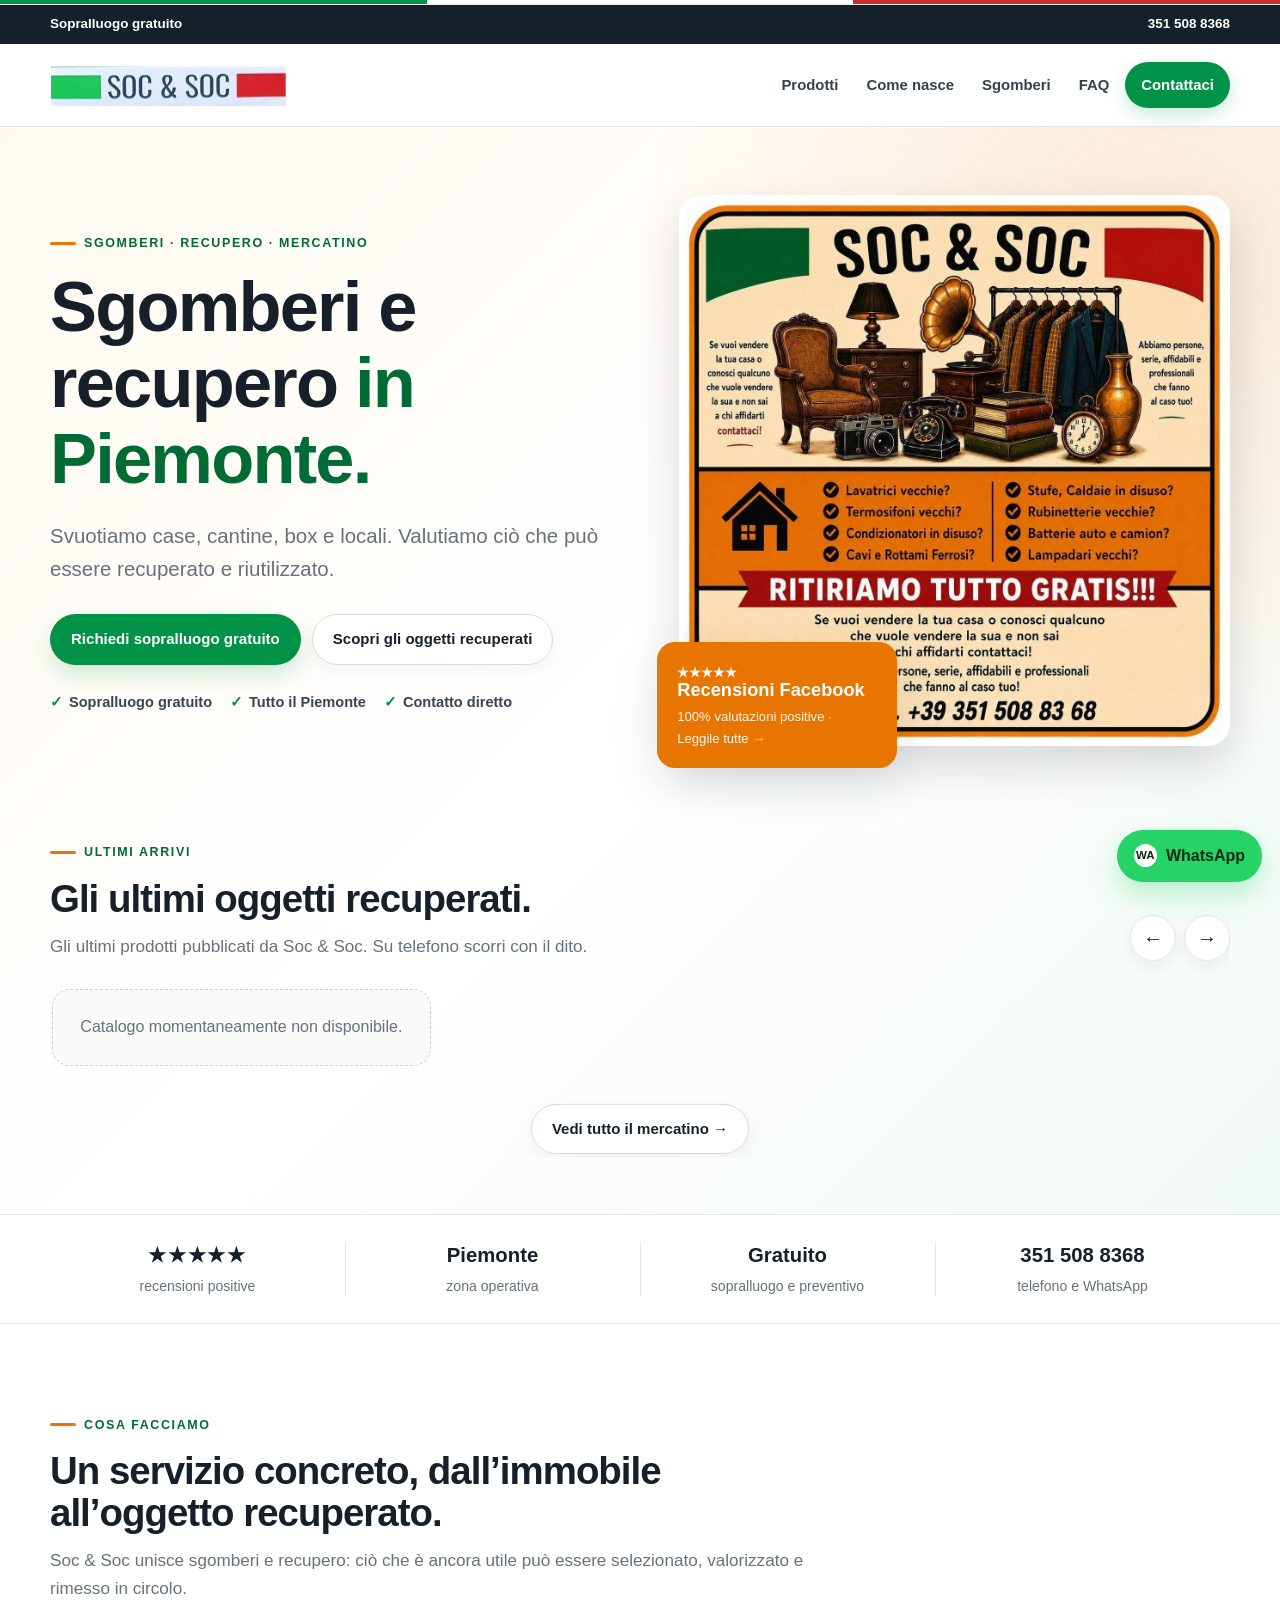
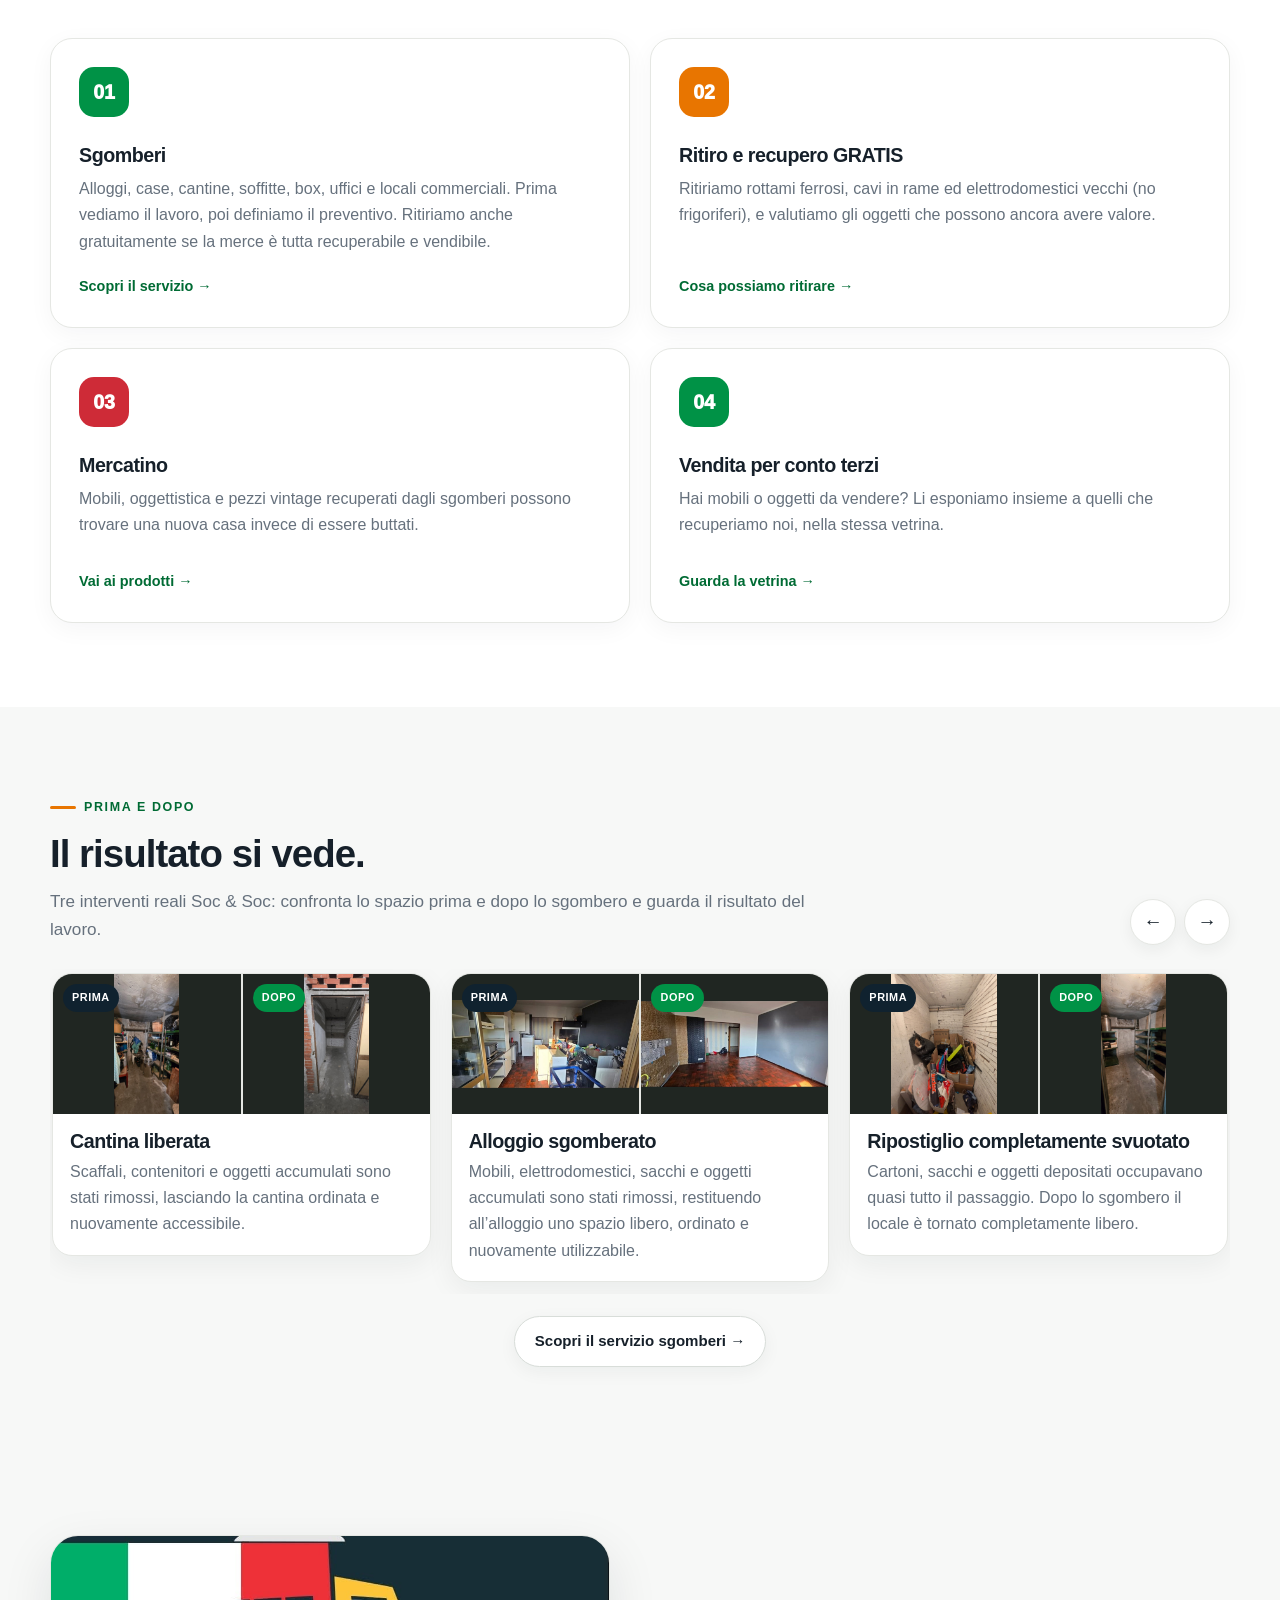
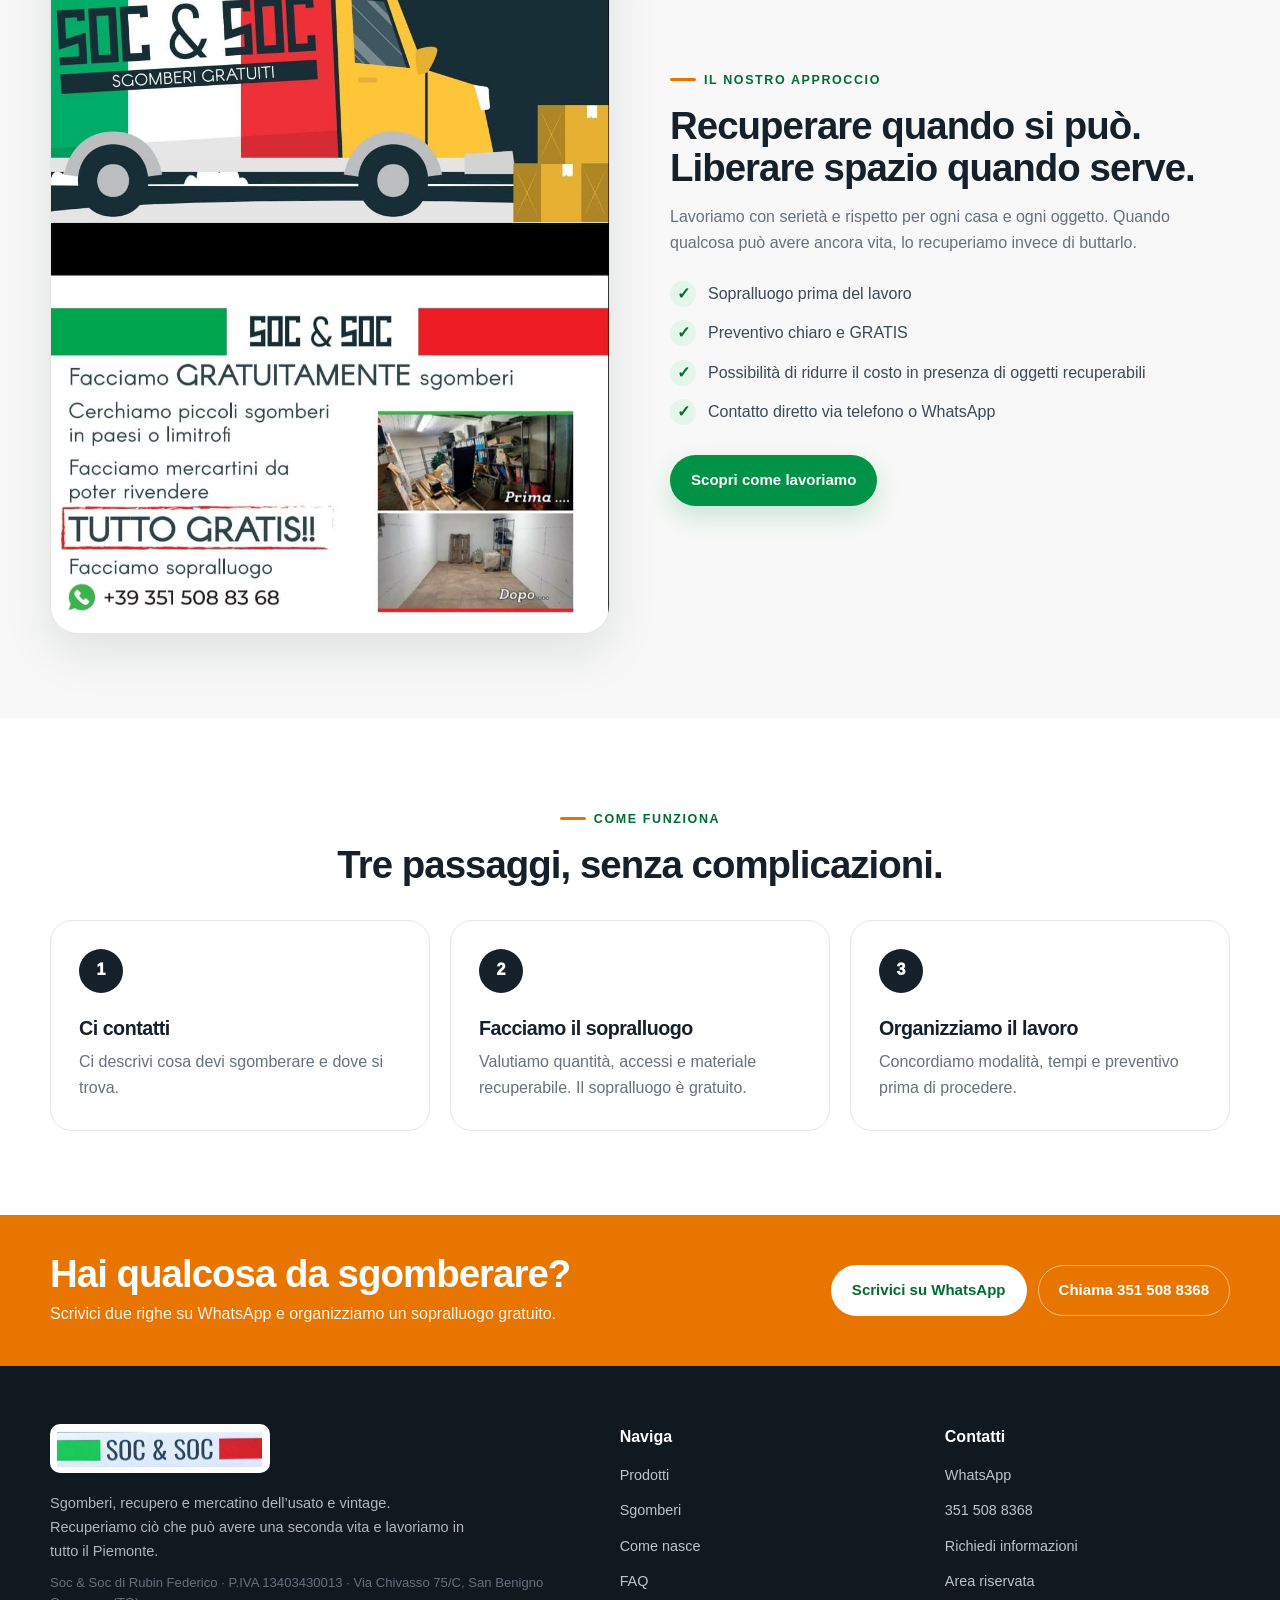
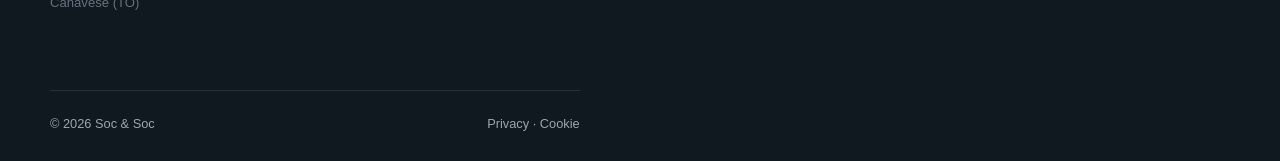
==== commit cfb2f82c: "hfg" ====
--- a/index.html
+++ b/index.html
@@ -7,7 +7,7 @@
   <meta name="description" content="Sgomberi in Piemonte con sopralluogo gratuito. Recupero di mobili, oggetti vintage, rottami ed elettrodomestici. Contatta Soc & Soc su WhatsApp.">
   <meta name="theme-color" content="#009246">
   <link rel="icon" type="image/svg+xml" href="img/favicon.svg">
-  <link rel="stylesheet" href="css/style.css?v=4">
+  <link rel="stylesheet" href="css/style.css?v=5">
 
   <style>
     /* ===== HOMEPAGE: ULTIMI ARRIVI ===== */
@@ -671,9 +671,10 @@
   <div class="container">
     <div class="section-head"><span class="eyebrow">Cosa facciamo</span><h2>Un servizio concreto, dall’immobile all’oggetto recuperato.</h2><p>Soc & Soc unisce sgomberi e recupero: ciò che è ancora utile può essere selezionato, valorizzato e rimesso in circolo.</p></div>
     <div class="services-grid">
-      <article class="service-card"><div class="service-icon">01</div><h3>Sgomberi</h3><p>Alloggi, case, cantine, soffitte, box, uffici e locali commerciali. Prima vediamo il lavoro, poi definiamo il preventivo.</p><a class="service-link" href="sgomberi.html">Scopri il servizio →</a></article>
-      <article class="service-card"><div class="service-icon">02</div><h3>Ritiro e recupero</h3><p>Ritiriamo rottami, cavi, batterie, elettrodomestici vecchi e valutiamo gli oggetti che possono ancora avere valore.</p><a class="service-link" href="sgomberi.html">Cosa possiamo ritirare →</a></article>
+      <article class="service-card"><div class="service-icon">01</div><h3>Sgomberi</h3><p>Alloggi, case, cantine, soffitte, box, uffici e locali commerciali. Prima vediamo il lavoro, poi definiamo il preventivo. Ritiriamo anche gratuitamente se la merce è tutta recuperabile e vendibile.</p><a class="service-link" href="sgomberi.html">Scopri il servizio →</a></article>
+      <article class="service-card"><div class="service-icon">02</div><h3>Ritiro e recupero GRATIS</h3><p>Ritiriamo rottami ferrosi, cavi in rame ed elettrodomestici vecchi (no frigoriferi), e valutiamo gli oggetti che possono ancora avere valore.</p><a class="service-link" href="sgomberi.html">Cosa possiamo ritirare →</a></article>
       <article class="service-card"><div class="service-icon">03</div><h3>Mercatino</h3><p>Mobili, oggettistica e pezzi vintage recuperati dagli sgomberi possono trovare una nuova casa invece di essere buttati.</p><a class="service-link" href="prodotti.html">Vai ai prodotti →</a></article>
+      <article class="service-card"><div class="service-icon">04</div><h3>Vendita per conto terzi</h3><p>Hai mobili o oggetti da vendere? Li esponiamo insieme a quelli che recuperiamo noi, nella stessa vetrina.</p><a class="service-link" href="prodotti.html">Guarda la vetrina →</a></article>
     </div>
   </div>
 </section>
@@ -758,8 +759,8 @@
 <section class="section section-soft">
   <div class="container split">
     <div class="visual-card"><img src="img/brand-flyer.jpg" alt="Volantino Soc & Soc con servizi di sgombero e ritiro"></div>
-    <div><span class="eyebrow">Il nostro approccio</span><h2>Recuperare quando si può. Liberare spazio quando serve.</h2><p style="margin-top:16px">Lavoriamo con serietà e rispetto per ogni casa e ogni oggetto. Quando qualcosa può avere ancora vita, preferiamo recuperarlo invece di buttarlo.</p>
-      <ul class="check-list"><li>Sopralluogo prima del lavoro</li><li>Preventivo chiaro</li><li>Possibilità di ridurre il costo in presenza di oggetti recuperabili</li><li>Contatto diretto via telefono o WhatsApp</li></ul>
+    <div><span class="eyebrow">Il nostro approccio</span><h2>Recuperare quando si può. Liberare spazio quando serve.</h2><p style="margin-top:16px">Lavoriamo con serietà e rispetto per ogni casa e ogni oggetto. Quando qualcosa può avere ancora vita, lo recuperiamo invece di buttarlo.</p>
+      <ul class="check-list"><li>Sopralluogo prima del lavoro</li><li>Preventivo chiaro e GRATIS</li><li>Possibilità di ridurre il costo in presenza di oggetti recuperabili</li><li>Contatto diretto via telefono o WhatsApp</li></ul>
       <a class="btn btn-primary" href="chi-siamo.html">Scopri come lavoriamo</a>
     </div>
   </div>
--- a/css/style.css
+++ b/css/style.css
@@ -147,7 +147,7 @@
 .section { padding: 84px 0; }
 .section-soft { background: var(--surface-alt); }
 .section-cream { background: var(--cream); }
-.services-grid { display: grid; grid-template-columns: repeat(3, 1fr); gap: 20px; }
+.services-grid { display: grid; grid-template-columns: repeat(2, 1fr); gap: 20px; }
 .service-card { min-height: 275px; display: flex; flex-direction: column; padding: 28px; border-radius: var(--radius); background: #fff; border: 1px solid var(--line); box-shadow: 0 6px 24px rgba(22,32,42,.045); transition: .22s ease; }
 .service-card:hover { transform: translateY(-5px); box-shadow: var(--shadow-sm); }
 .service-icon { width: 50px; height: 50px; display: grid; place-items: center; border-radius: 15px; margin-bottom: 28px; font-weight: 950; font-size: 1.22rem; color: #fff; background: var(--green); }
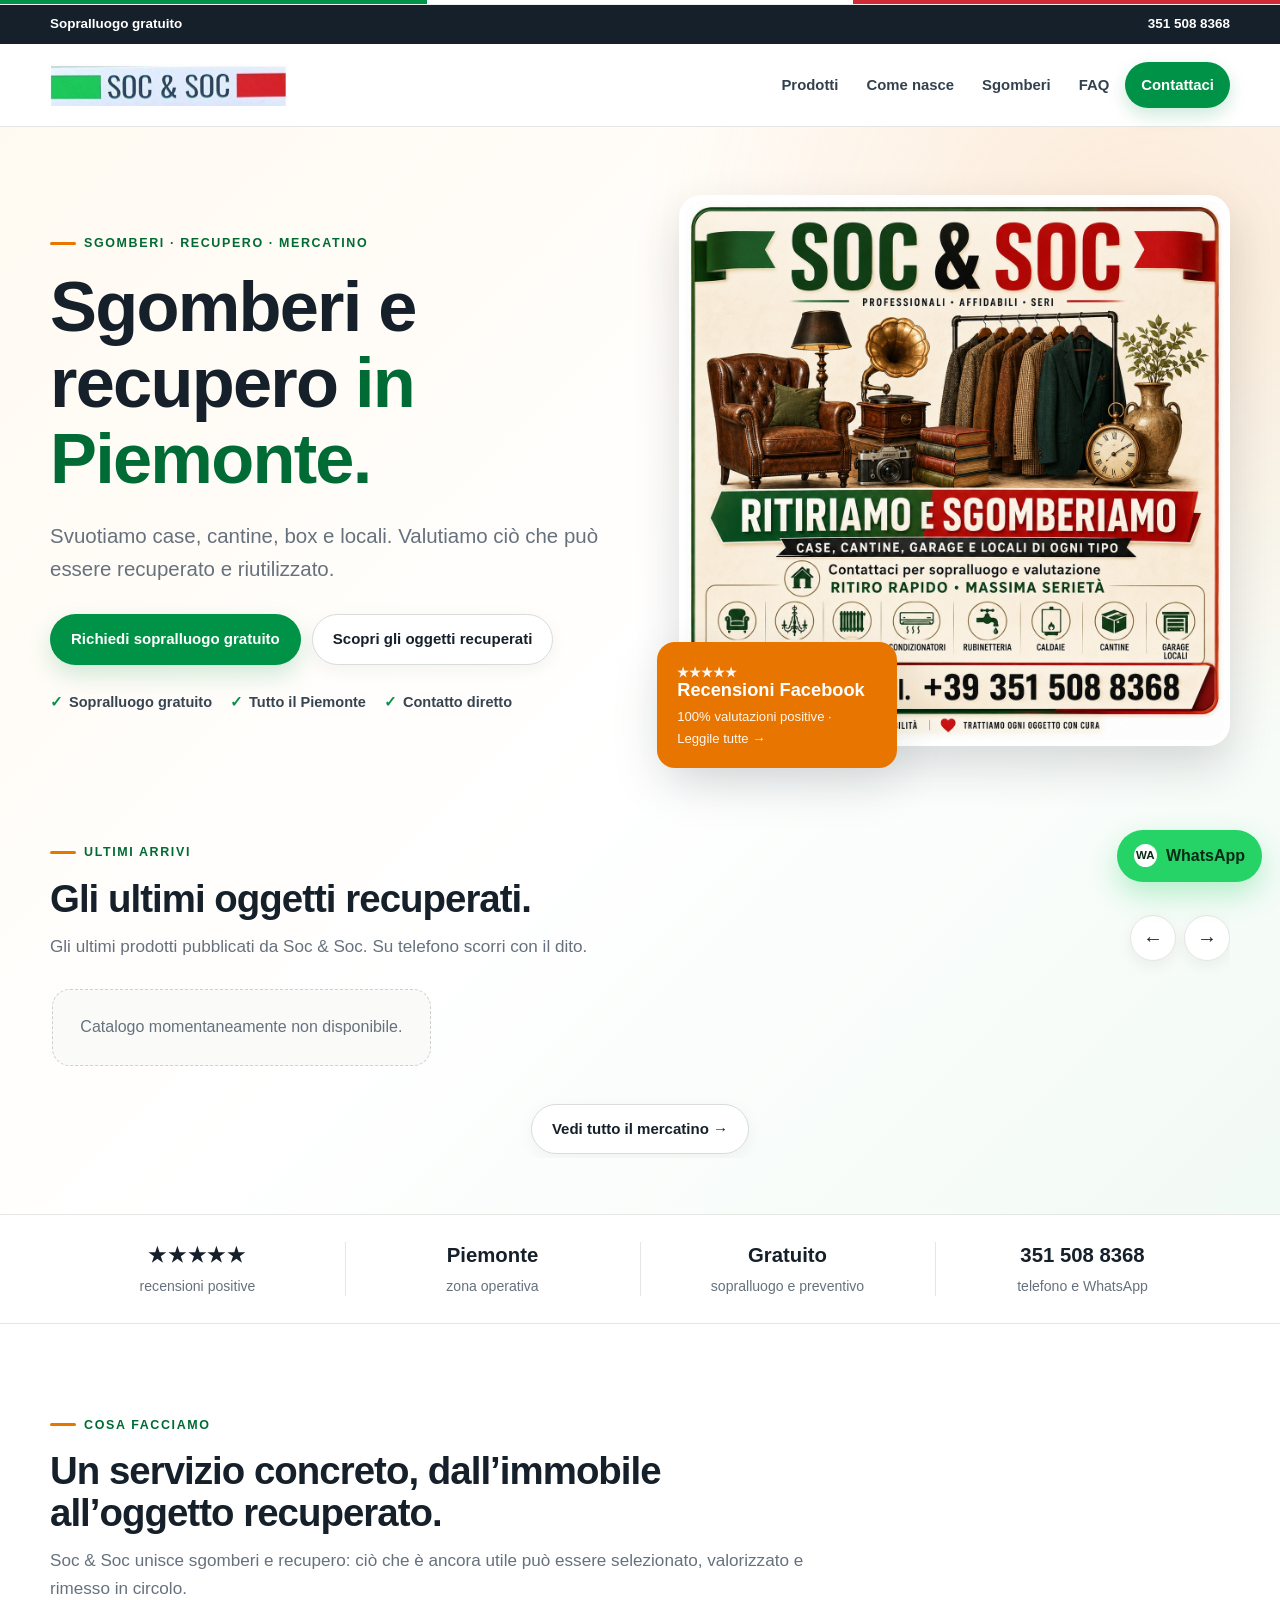
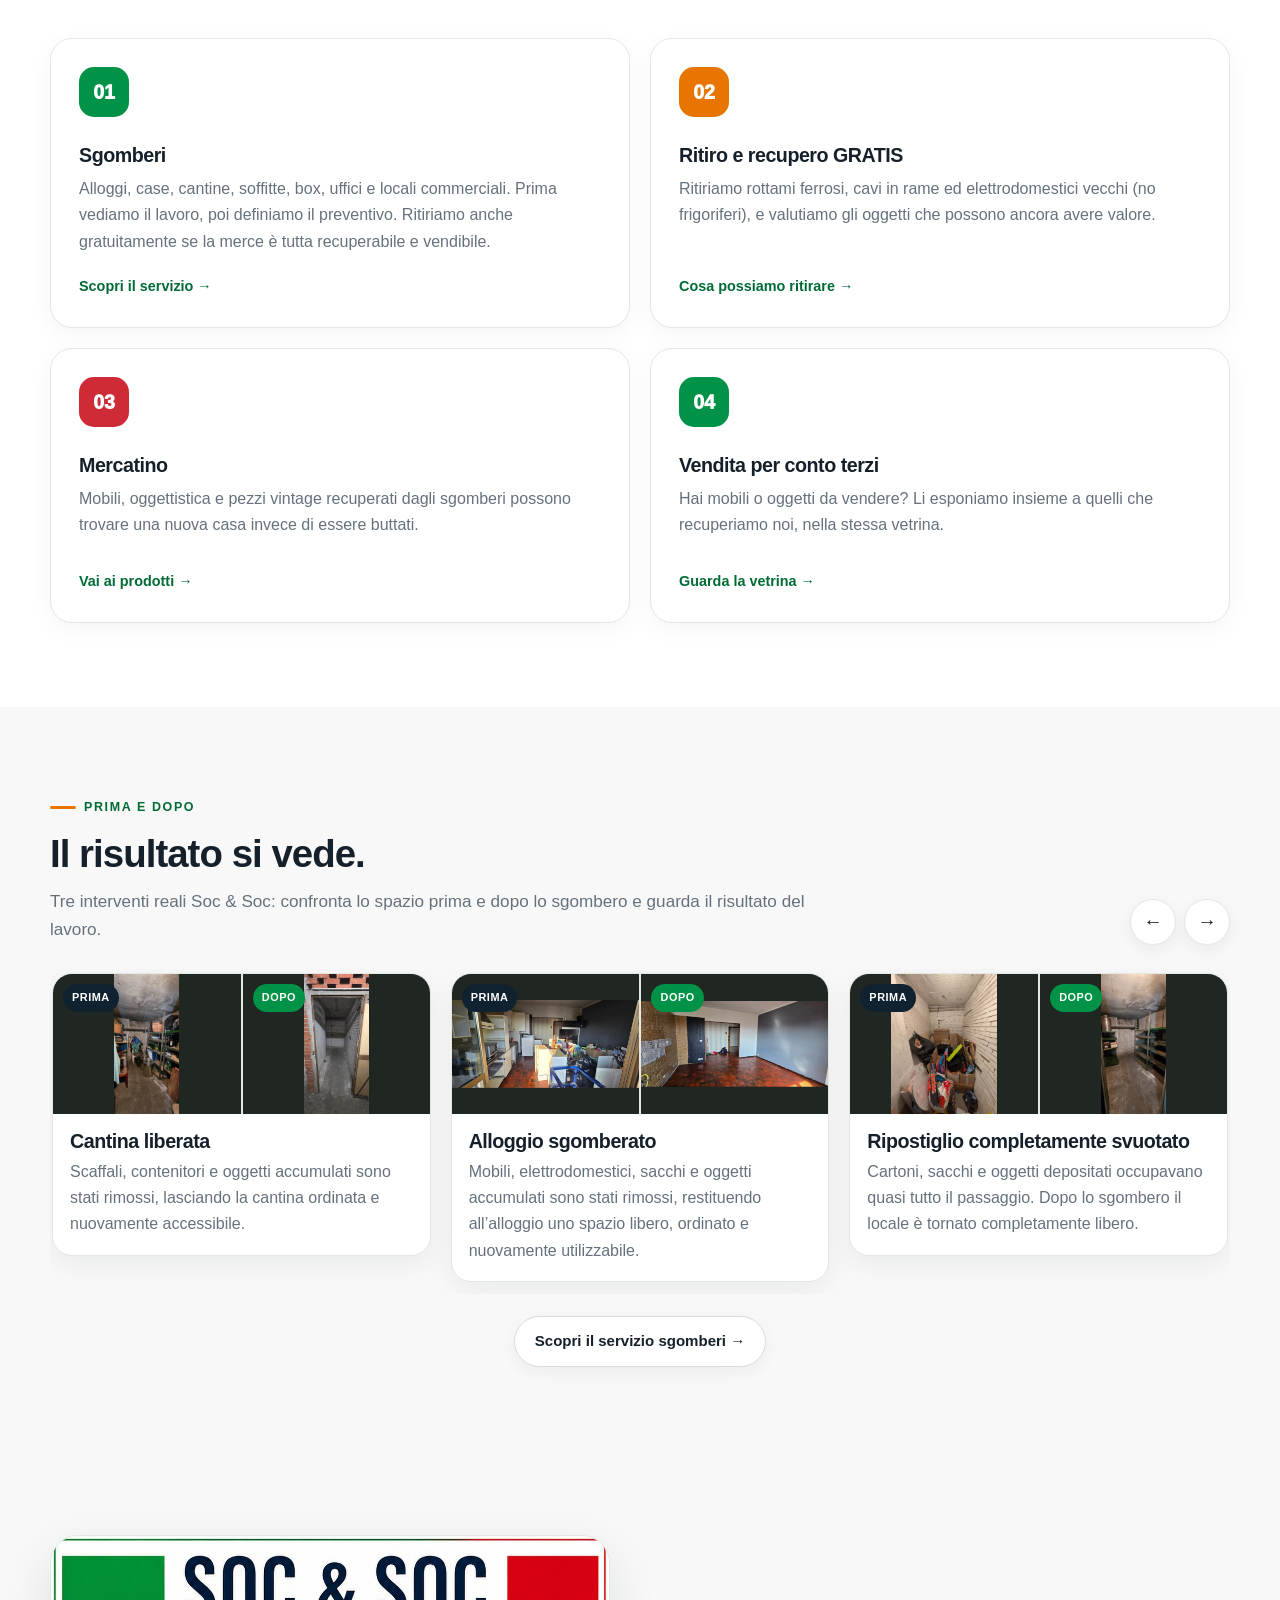
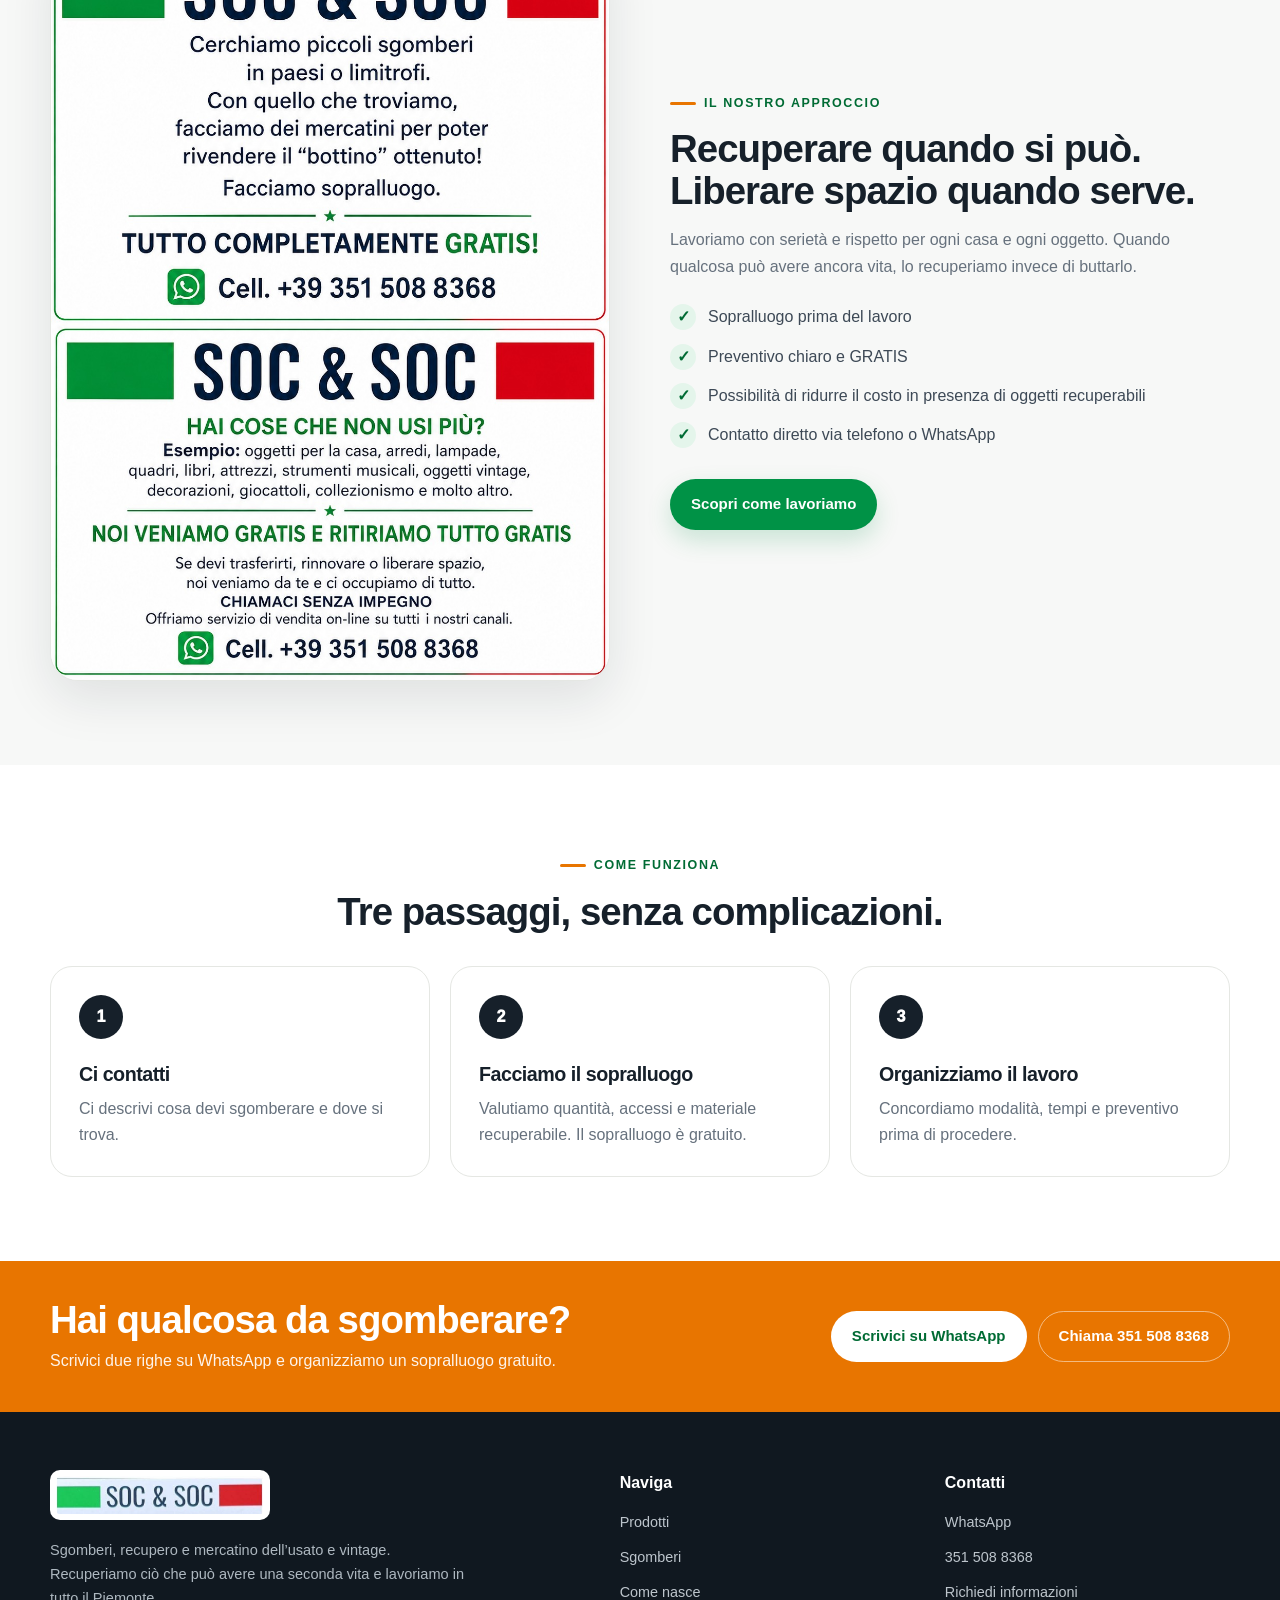
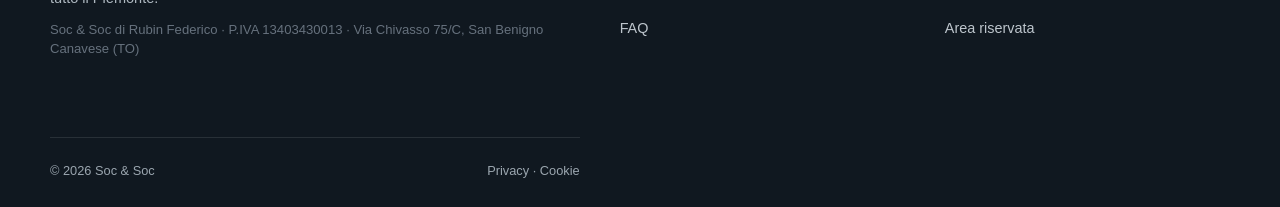
==== commit 2114aeb3: "gh" ====
--- a/index.html
+++ b/index.html
@@ -5,6 +5,18 @@
   <meta name="viewport" content="width=device-width, initial-scale=1.0">
   <title>Soc & Soc — Sgomberi, recupero e mercatino in Piemonte</title>
   <meta name="description" content="Sgomberi in Piemonte con sopralluogo gratuito. Recupero di mobili, oggetti vintage, rottami ed elettrodomestici. Contatta Soc & Soc su WhatsApp.">
+  <meta property="og:type" content="website">
+  <meta property="og:site_name" content="Soc & Soc">
+  <meta property="og:title" content="Soc & Soc — Sgomberi, recupero e mercatino in Piemonte">
+  <meta property="og:description" content="Sgomberi in Piemonte con sopralluogo gratuito. Recupero di mobili, oggetti vintage, rottami ed elettrodomestici. Contatta Soc & Soc su WhatsApp.">
+  <meta property="og:image" content="https://semplicepiu-tech.github.io/socsoc-sito/img/og-cover.jpg">
+  <meta property="og:image:width" content="1200">
+  <meta property="og:image:height" content="630">
+  <meta property="og:url" content="https://semplicepiu-tech.github.io/socsoc-sito/index.html">
+  <meta name="twitter:card" content="summary_large_image">
+  <meta name="twitter:title" content="Soc & Soc — Sgomberi, recupero e mercatino in Piemonte">
+  <meta name="twitter:description" content="Sgomberi in Piemonte con sopralluogo gratuito. Recupero di mobili, oggetti vintage, rottami ed elettrodomestici. Contatta Soc & Soc su WhatsApp.">
+  <meta name="twitter:image" content="https://semplicepiu-tech.github.io/socsoc-sito/img/og-cover.jpg">
   <meta name="theme-color" content="#009246">
   <link rel="icon" type="image/svg+xml" href="img/favicon.svg">
   <link rel="stylesheet" href="css/style.css?v=5">
@@ -758,7 +770,7 @@
 
 <section class="section section-soft">
   <div class="container split">
-    <div class="visual-card"><img src="img/brand-flyer.jpg" alt="Volantino Soc & Soc con servizi di sgombero e ritiro"></div>
+    <div class="visual-card"><img src="img/mercatino-gratis.jpg" alt="Volantino Soc & Soc: piccoli sgomberi, mercatini e ritiro oggetti gratis"></div>
     <div><span class="eyebrow">Il nostro approccio</span><h2>Recuperare quando si può. Liberare spazio quando serve.</h2><p style="margin-top:16px">Lavoriamo con serietà e rispetto per ogni casa e ogni oggetto. Quando qualcosa può avere ancora vita, lo recuperiamo invece di buttarlo.</p>
       <ul class="check-list"><li>Sopralluogo prima del lavoro</li><li>Preventivo chiaro e GRATIS</li><li>Possibilità di ridurre il costo in presenza di oggetti recuperabili</li><li>Contatto diretto via telefono o WhatsApp</li></ul>
       <a class="btn btn-primary" href="chi-siamo.html">Scopri come lavoriamo</a>
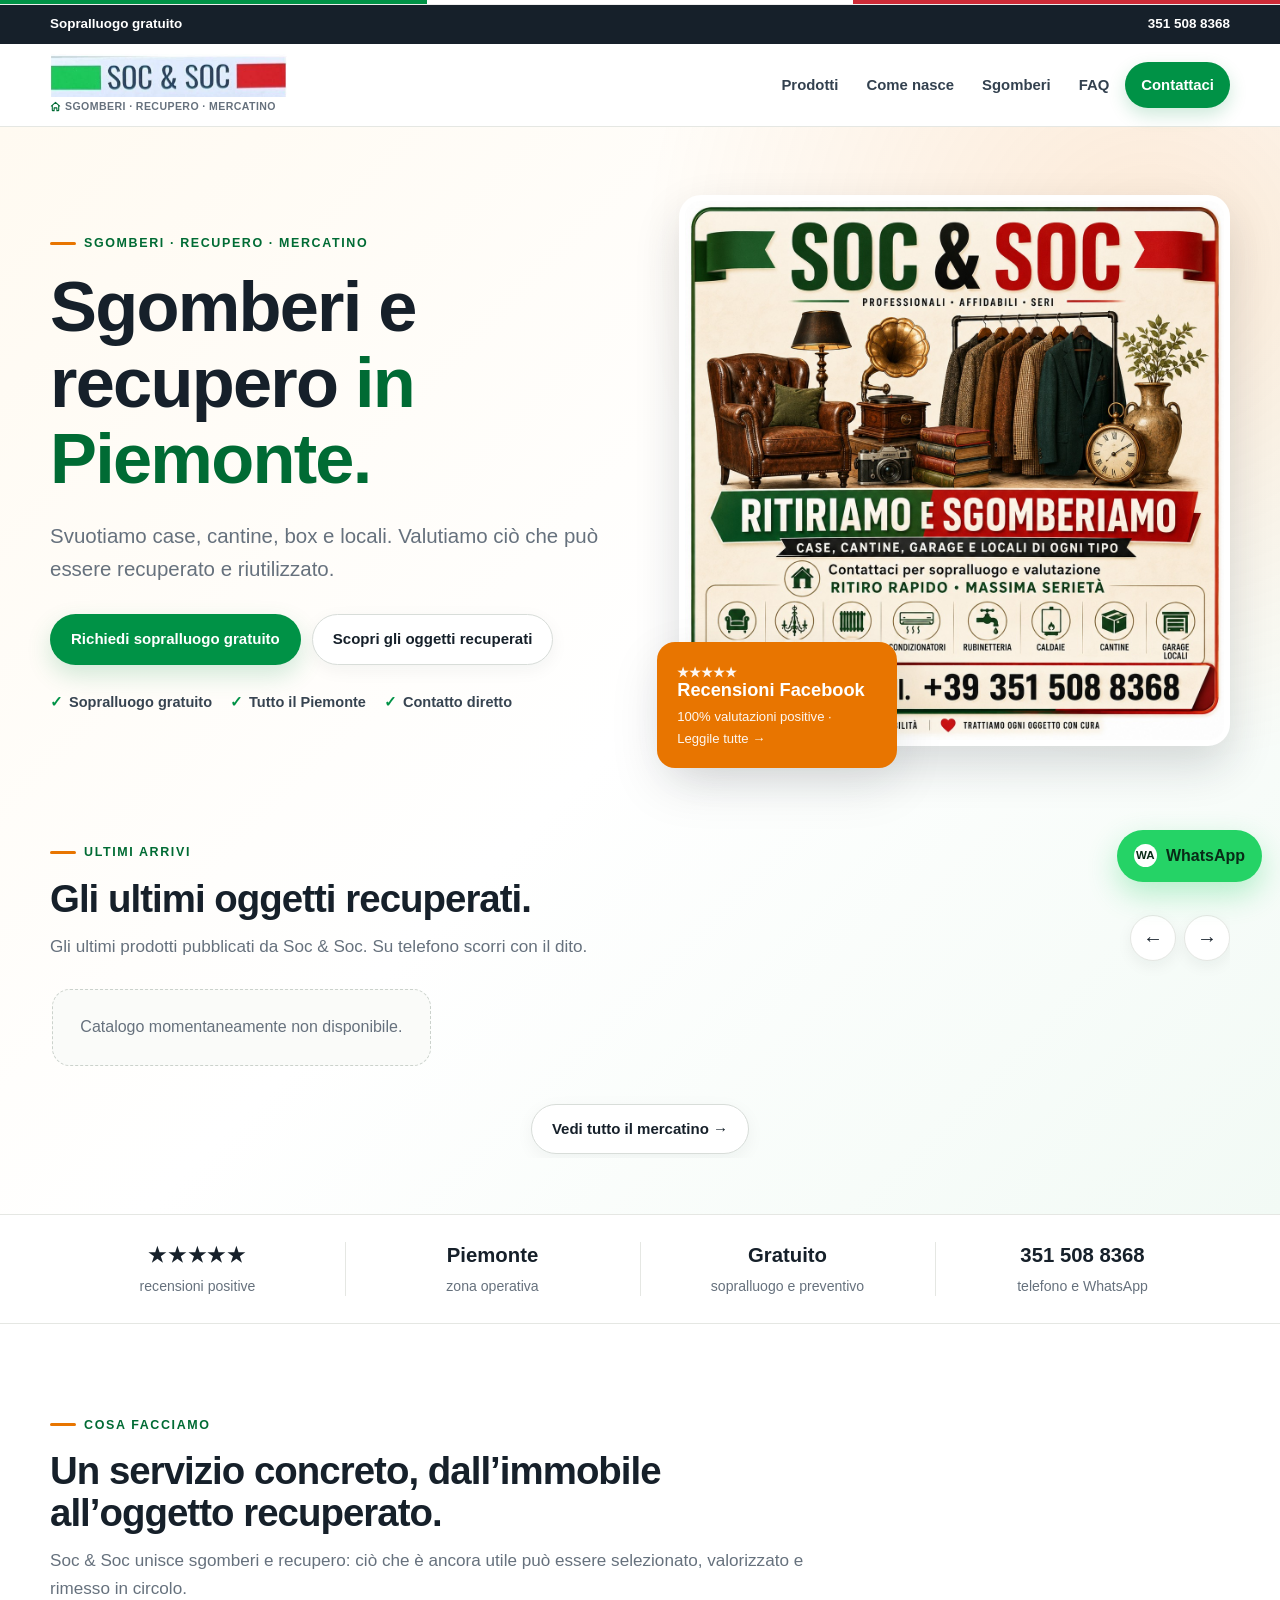
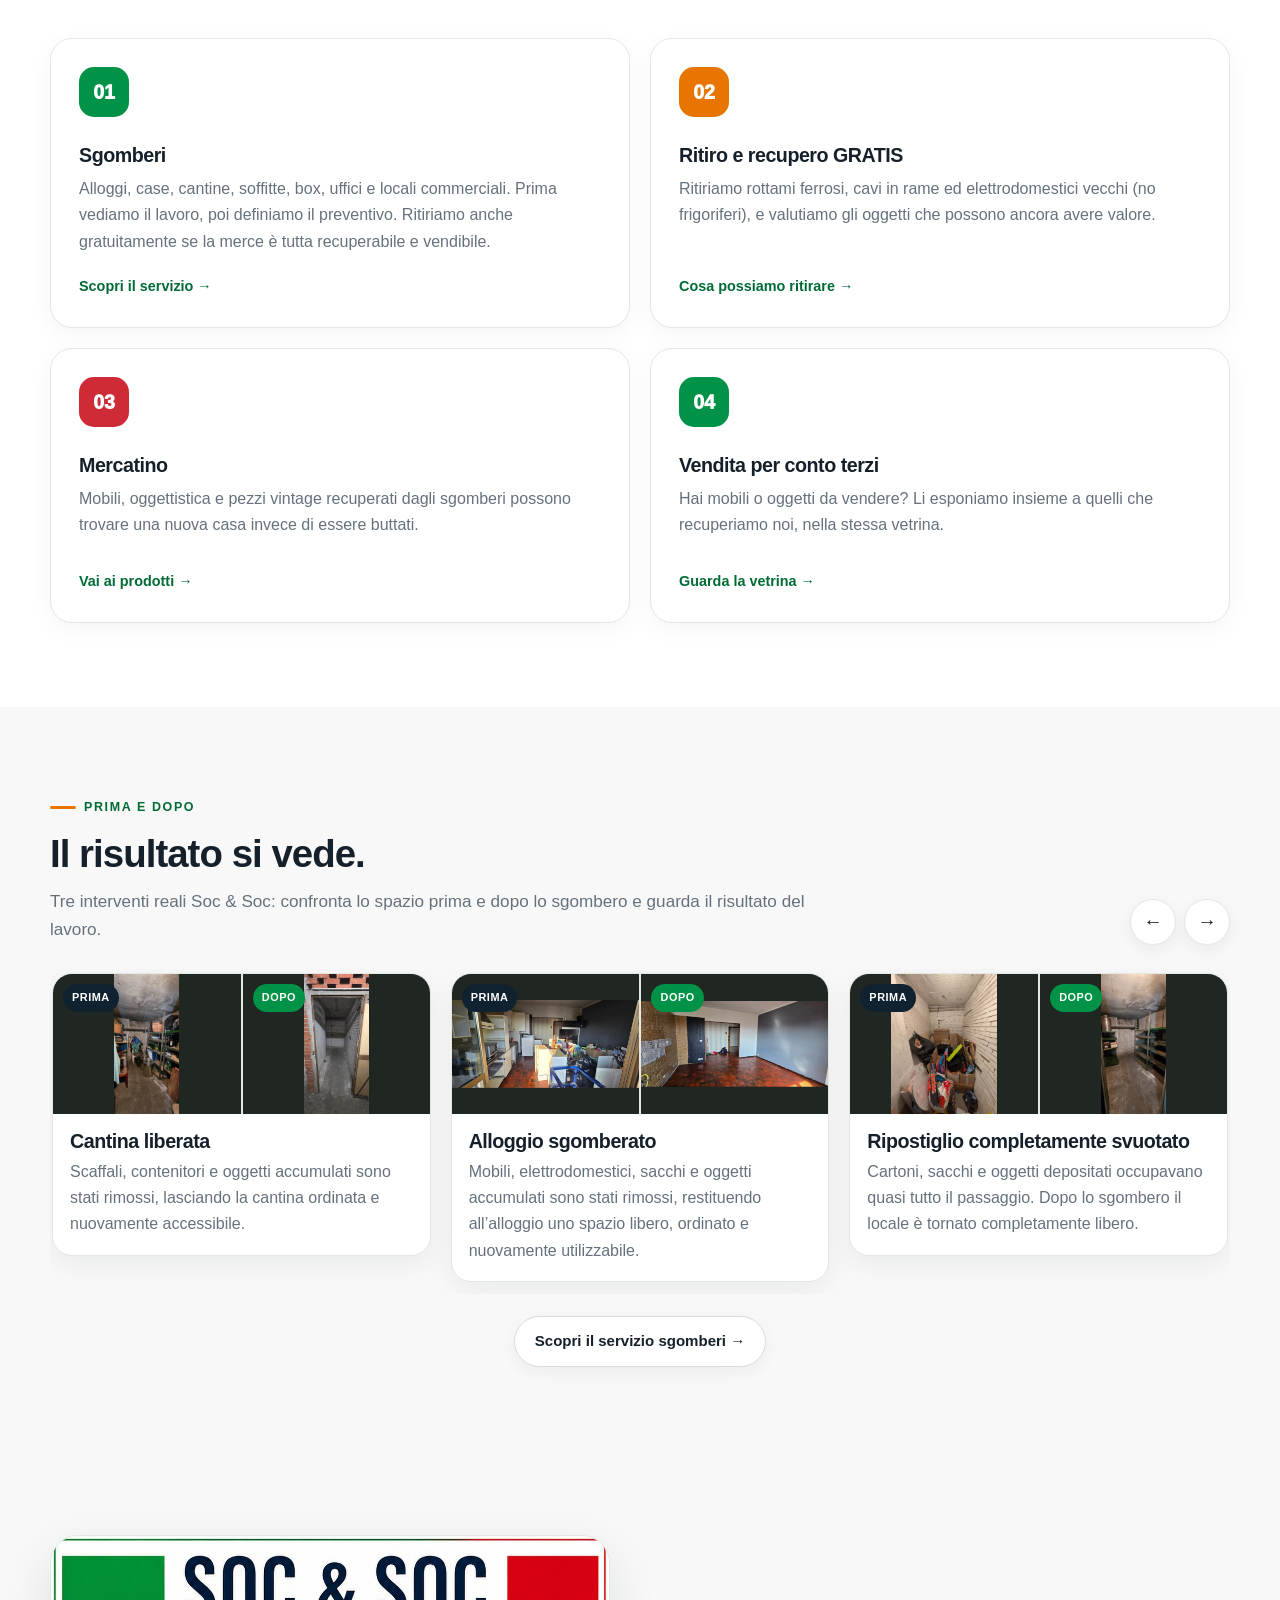
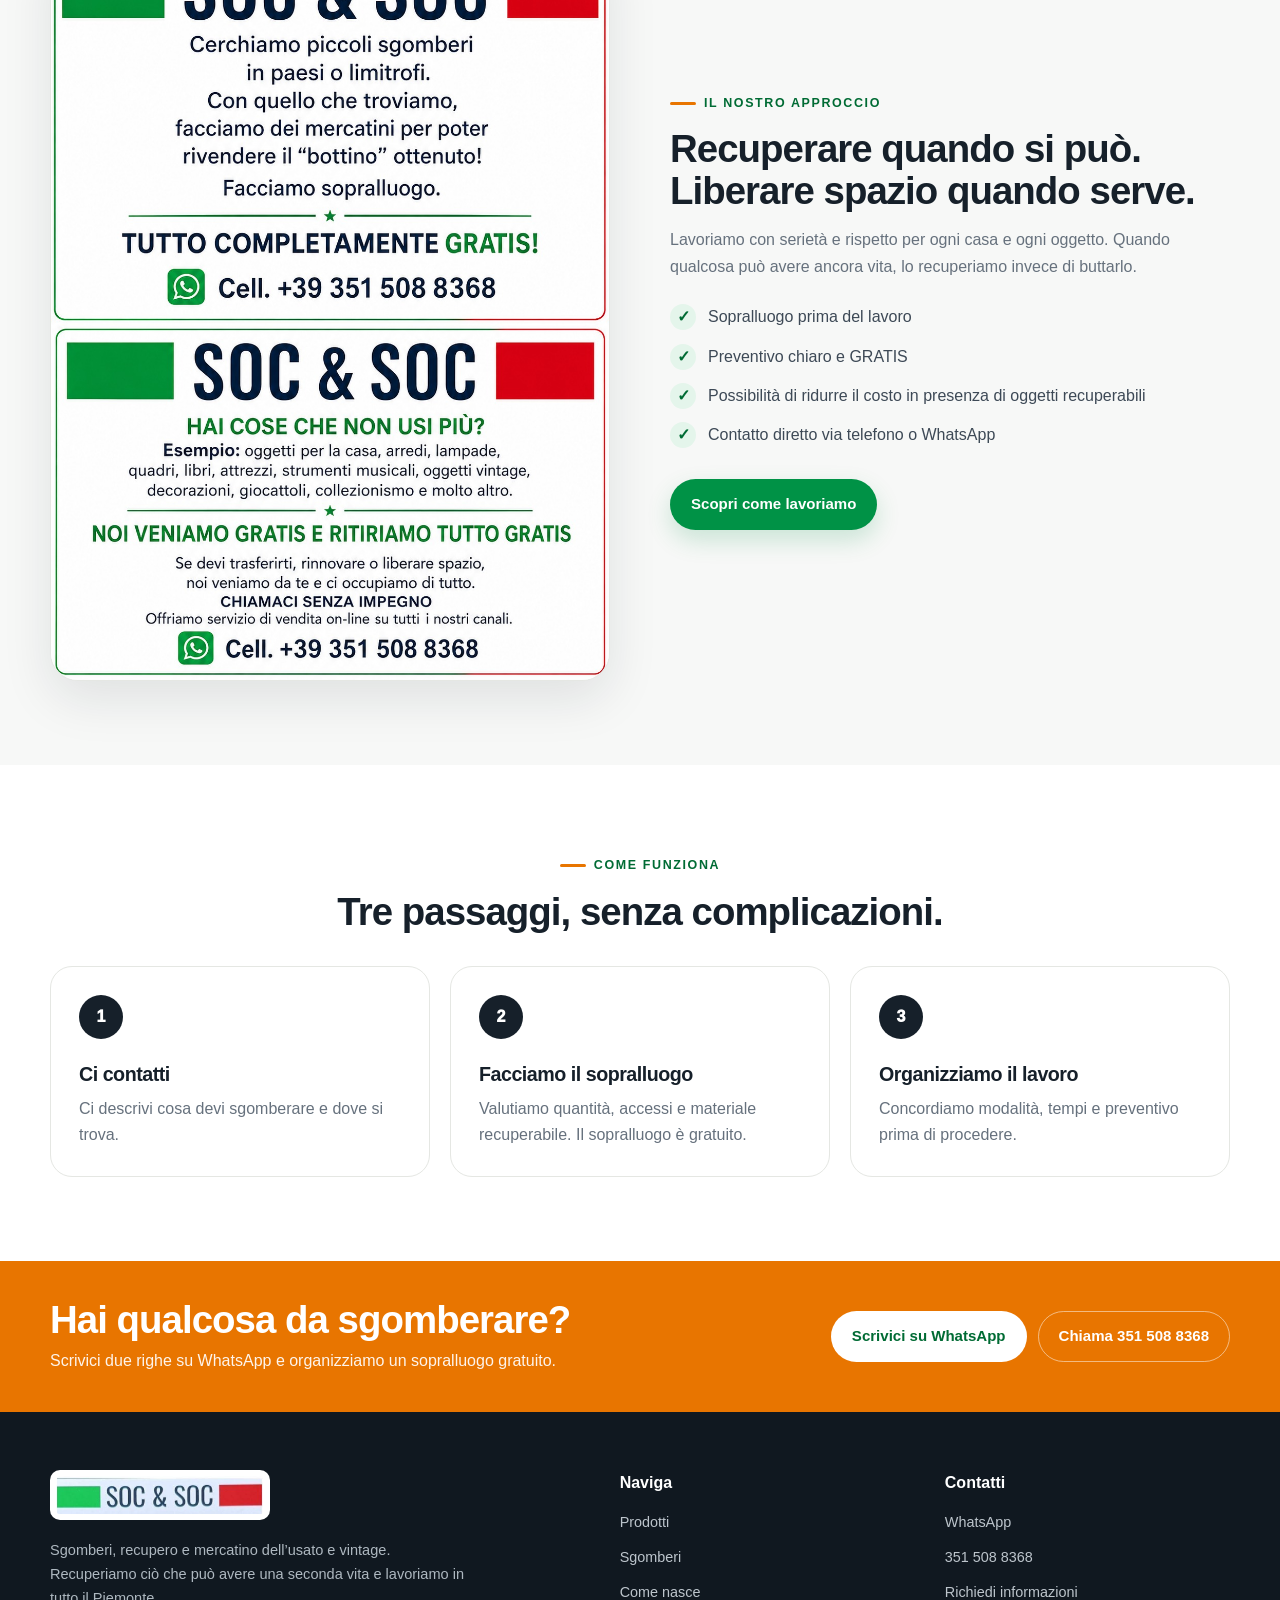
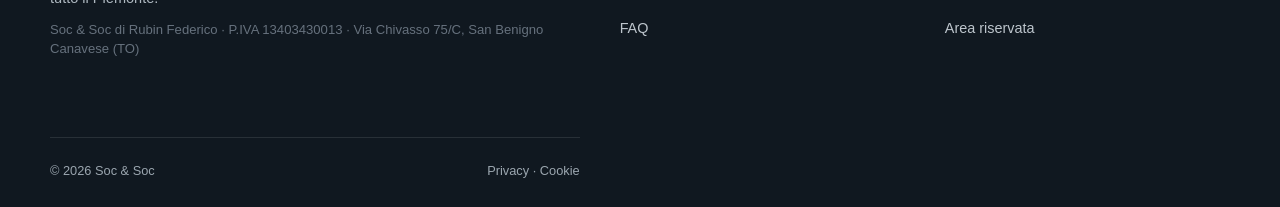
==== commit f7cb6fae: "ff" ====
--- a/index.html
+++ b/index.html
@@ -594,7 +594,7 @@
 </div>
 <header class="site-header">
   <div class="container header-inner">
-    <a href="index.html" class="logo" aria-label="Soc & Soc - Home"><img src="img/brand-logo.png" alt="Soc & Soc" class="logo-img"></a>
+    <a href="index.html" class="logo" aria-label="Soc & Soc - Home"><img src="img/brand-logo.png" alt="Soc & Soc" class="logo-img"><span class="logo-tagline"><svg class="logo-home-icon" width="11" height="11" viewBox="0 0 24 24" fill="none" stroke="currentColor" stroke-width="2.4" stroke-linecap="round" stroke-linejoin="round" aria-hidden="true"><path d="M3 11l9-8 9 8"/><path d="M5 10v10a1 1 0 0 0 1 1h3v-6h6v6h3a1 1 0 0 0 1-1V10"/></svg>Sgomberi · Recupero · Mercatino</span></a>
     <div class="nav-wrap">
       <button class="menu-toggle" type="button" aria-label="Apri il menu" aria-expanded="false"><span></span></button>
       <nav class="main-nav" aria-label="Menu principale"><ul><li><a href="prodotti.html">Prodotti</a></li><li><a href="chi-siamo.html">Come nasce</a></li><li><a href="sgomberi.html">Sgomberi</a></li><li><a href="domande-frequenti.html">FAQ</a></li><li><a href="contatti.html" class="header-cta">Contattaci</a></li></ul></nav>
--- a/css/style.css
+++ b/css/style.css
@@ -49,7 +49,9 @@
 /* Header */
 .site-header { position: sticky; top: 0; z-index: 100; background: rgba(255,255,255,.96); border-bottom: 1px solid var(--line); backdrop-filter: blur(14px); }
 .header-inner { min-height: 82px; display: flex; align-items: center; justify-content: space-between; gap: 28px; }
-.logo { display: inline-flex; align-items: center; min-width: 222px; }
+.logo { display: inline-flex; flex-direction: column; align-items: flex-start; min-width: 222px; }
+.logo-tagline { margin-top: 1px; display: inline-flex; align-items: center; gap: 4px; font-size: .66rem; font-weight: 800; letter-spacing: .04em; text-transform: uppercase; color: var(--muted); }
+.logo-home-icon { flex: 0 0 auto; color: var(--green-dark); }
 .logo-img { width: 238px; height: auto; max-height: 52px; object-fit: contain; object-position: left center; }
 .nav-wrap { display: flex; align-items: center; gap: 20px; }
 .main-nav ul { list-style: none; display: flex; align-items: center; gap: 4px; }
@@ -210,9 +212,12 @@
 
 /* Services page */
 .services-list-grid { display: grid; grid-template-columns: repeat(2, 1fr); gap: 16px; }
-.service-row { display: flex; align-items: flex-start; gap: 14px; padding: 20px; border: 1px solid var(--line); border-radius: 16px; background: #fff; }
-.service-row::before { content: "✓"; width: 28px; height: 28px; flex: 0 0 28px; display: grid; place-items: center; border-radius: 50%; background: #e4f5eb; color: var(--green-dark); font-weight: 950; }
-.service-row strong { display: block; }
+.service-row { display: flex; align-items: flex-start; gap: 14px; padding: 20px; border: 1px solid var(--line); border-radius: 18px; background: #fff; box-shadow: 0 5px 18px rgba(22,32,42,.05); transition: transform .18s ease, box-shadow .18s ease, border-color .18s ease; }
+.service-row:hover { transform: translateY(-3px); box-shadow: 0 12px 28px rgba(22,32,42,.1); border-color: transparent; }
+.service-row::before { content: "✓"; width: 32px; height: 32px; flex: 0 0 32px; display: grid; place-items: center; border-radius: 50%; background: #e4f5eb; color: var(--green-dark); font-weight: 950; font-size: .95rem; box-shadow: 0 3px 8px rgba(0,146,70,.18); }
+.service-row:nth-child(3n+2)::before { background: #fdecd8; color: var(--orange); box-shadow: 0 3px 8px rgba(232,117,0,.18); }
+.service-row:nth-child(3n+3)::before { background: #fbe0df; color: var(--red); box-shadow: 0 3px 8px rgba(206,43,55,.18); }
+.service-row strong { display: block; font-size: 1.02rem; }
 .service-row p { margin-top: 4px; font-size: .9rem; }
 
 /* FAQ */
@@ -276,6 +281,7 @@
   .main-nav a { padding: 12px 13px; }
   .header-cta { text-align: center; margin-top: 5px; }
   .hero-grid, .split, .contact-grid { grid-template-columns: 1fr; }
+  .split .visual-card { max-width: 480px; margin: 0 auto; }
   .hero-grid { gap: 42px; }
   .hero-media { max-width: 760px; }
   .services-grid { grid-template-columns: 1fr 1fr; }
@@ -336,6 +342,10 @@
     width: 190px;
     max-width: 65vw;
     height: auto;
+  }
+
+  .logo-tagline {
+    font-size: .58rem;
   }
 
   .menu-toggle {
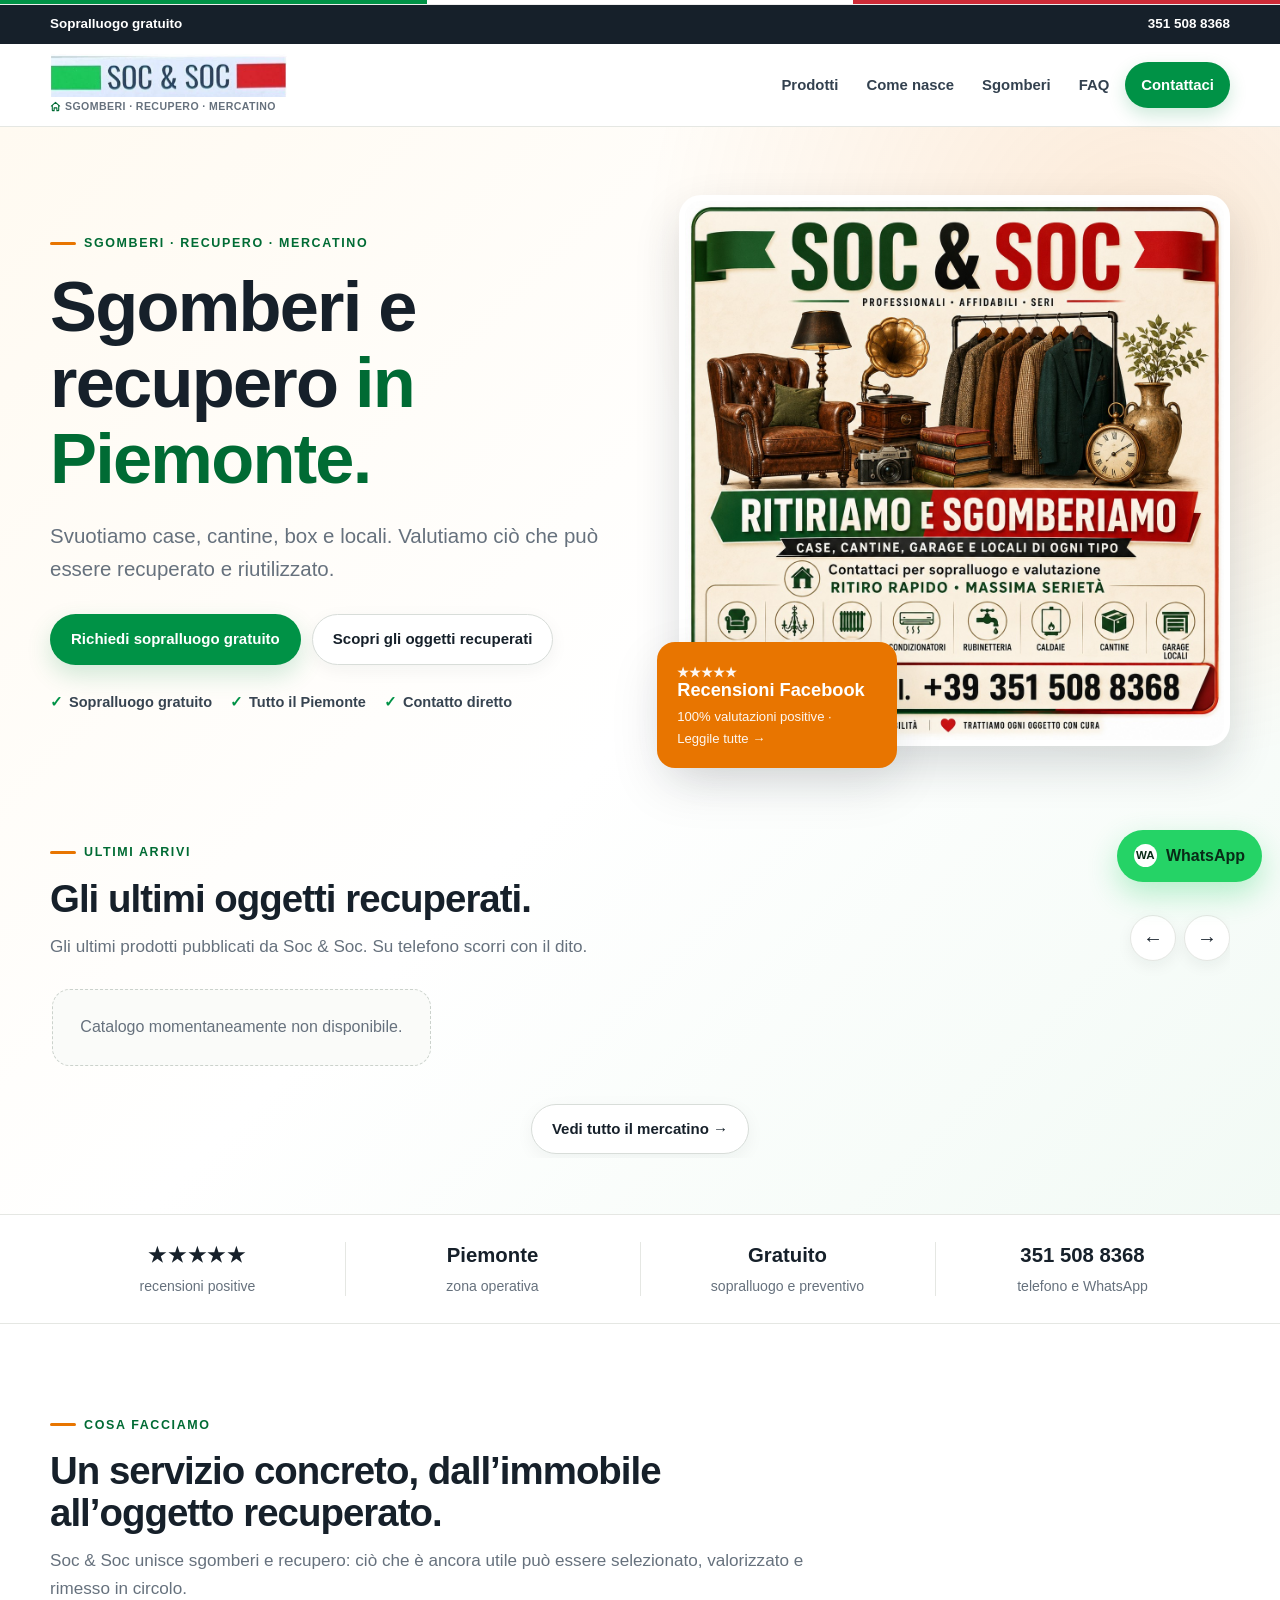
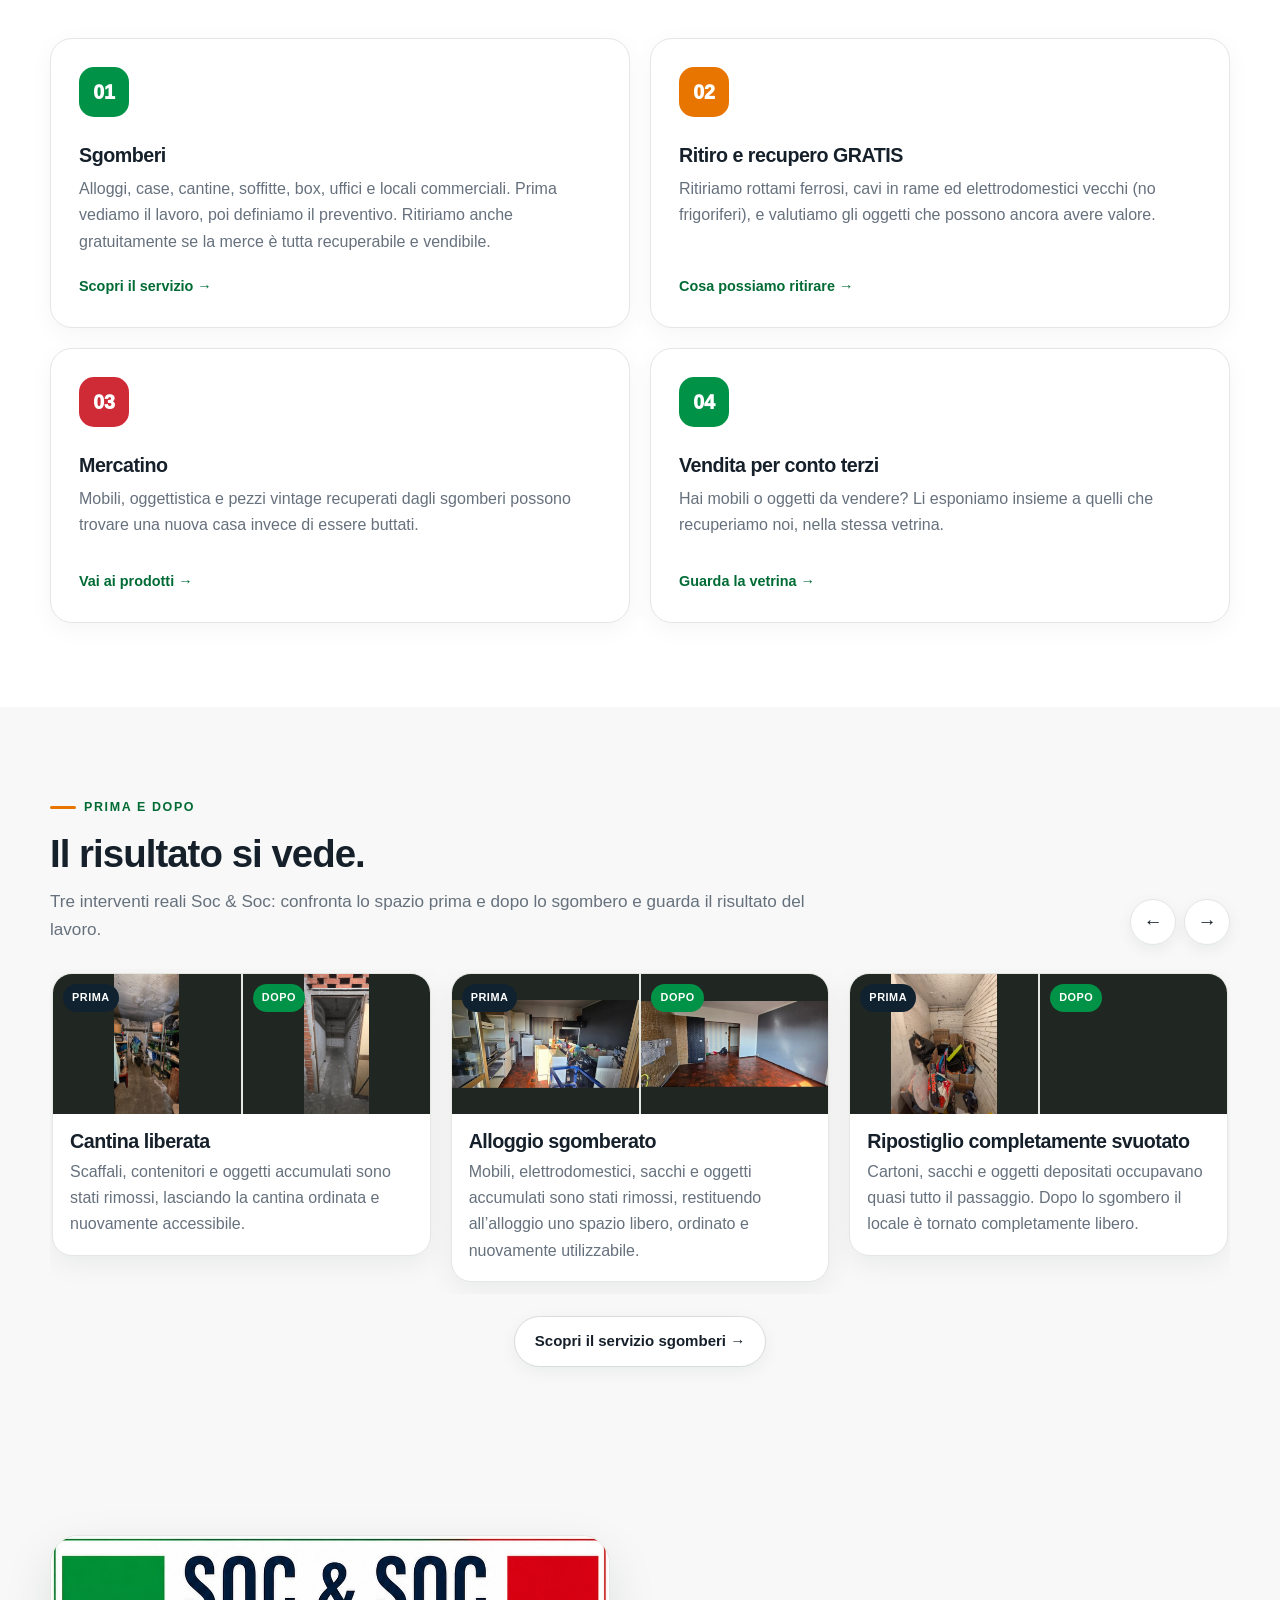
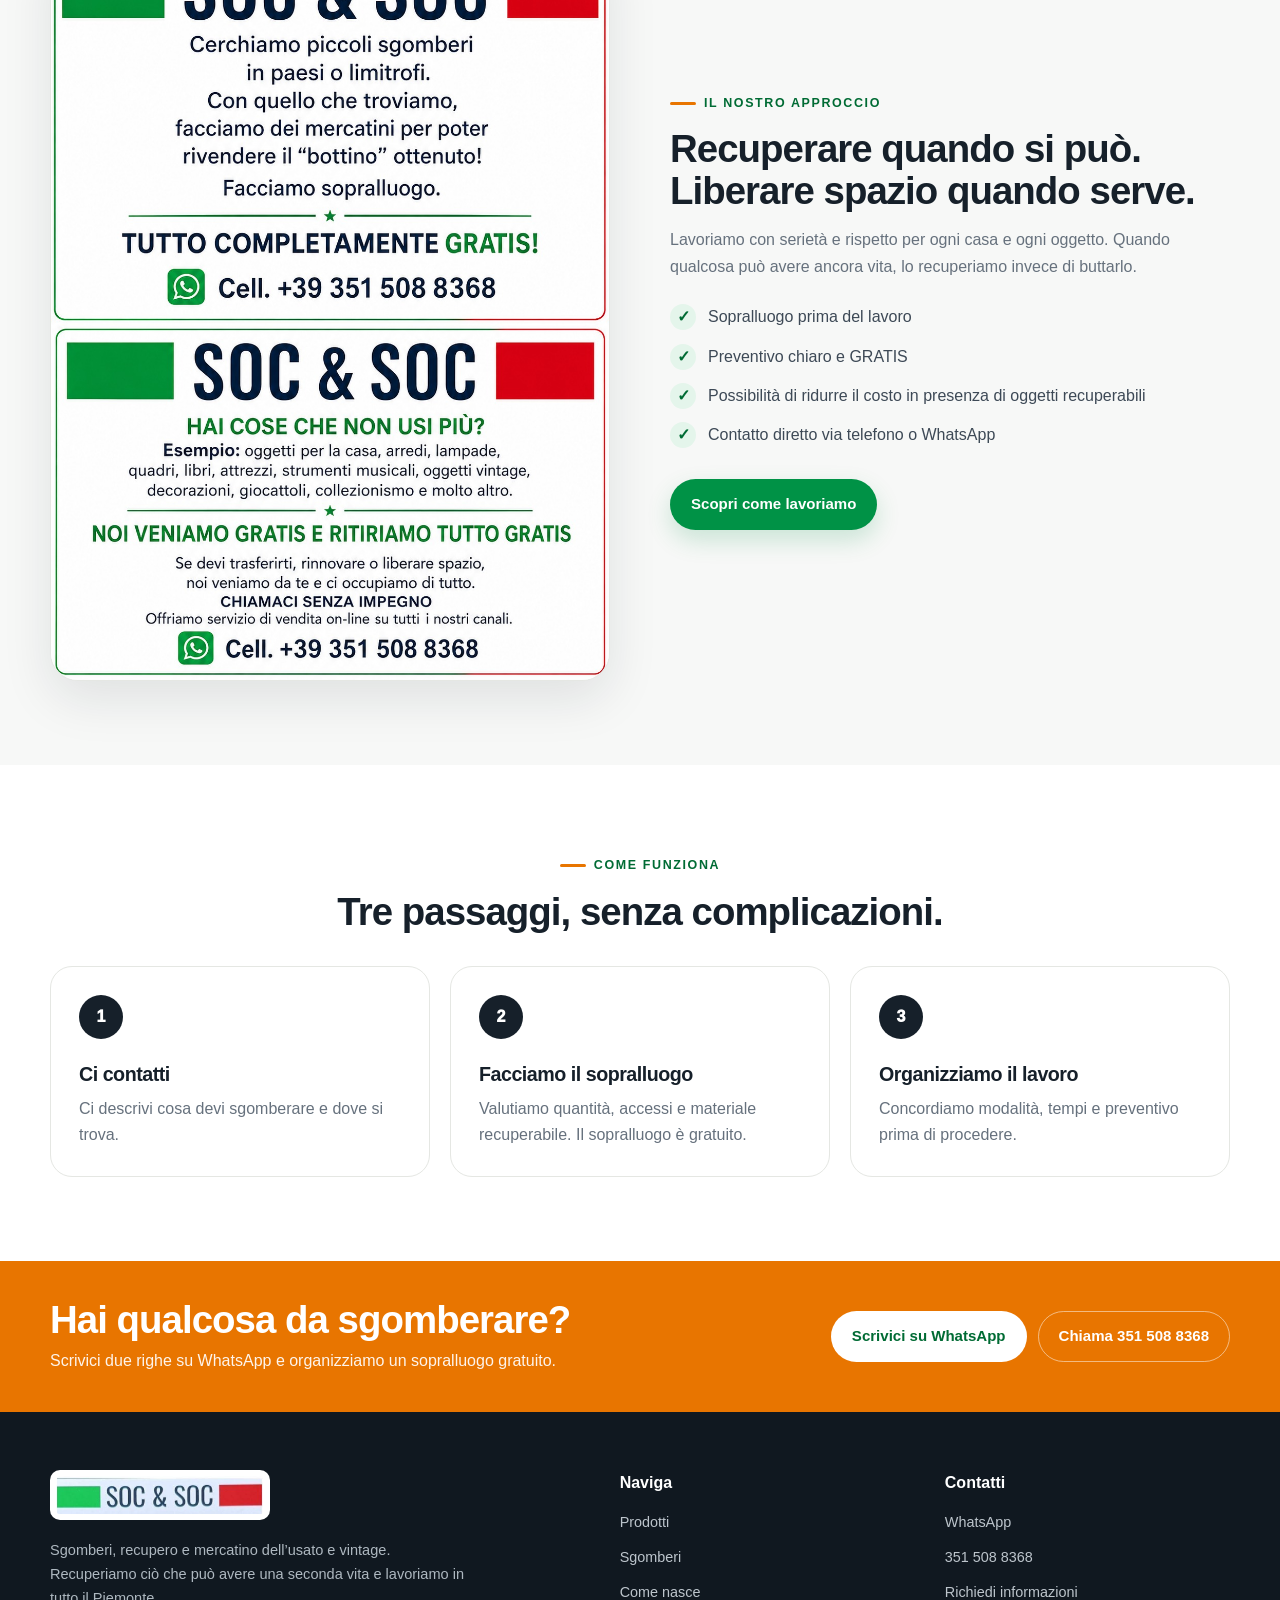
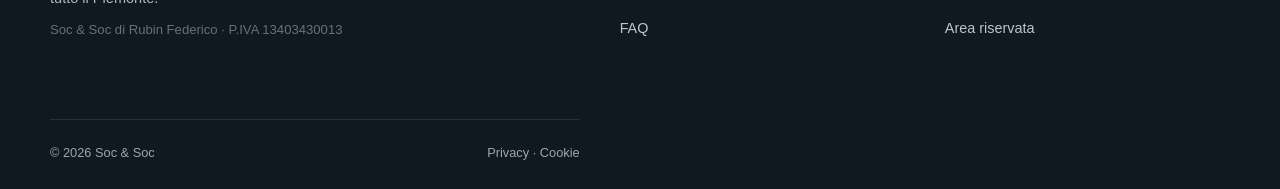
==== commit 5a46c936: "gh" ====
--- a/index.html
+++ b/index.html
@@ -805,7 +805,7 @@
       <div>
         <img src="img/brand-logo.png" alt="Soc & Soc" class="footer-logo">
         <p class="footer-copy">Sgomberi, recupero e mercatino dell’usato e vintage. Recuperiamo ciò che può avere una seconda vita e lavoriamo in tutto il Piemonte.</p>
-        <p class="footer-business">Soc &amp; Soc di Rubin Federico · P.IVA 13403430013 · Via Chivasso 75/C, San Benigno Canavese (TO)</p>
+        <p class="footer-business">Soc &amp; Soc di Rubin Federico · P.IVA 13403430013</p>
       </div>
       <div><p class="footer-title">Naviga</p><ul class="footer-links"><li><a href="prodotti.html">Prodotti</a></li><li><a href="sgomberi.html">Sgomberi</a></li><li><a href="chi-siamo.html">Come nasce</a></li><li><a href="domande-frequenti.html">FAQ</a></li></ul></div>
       <div>
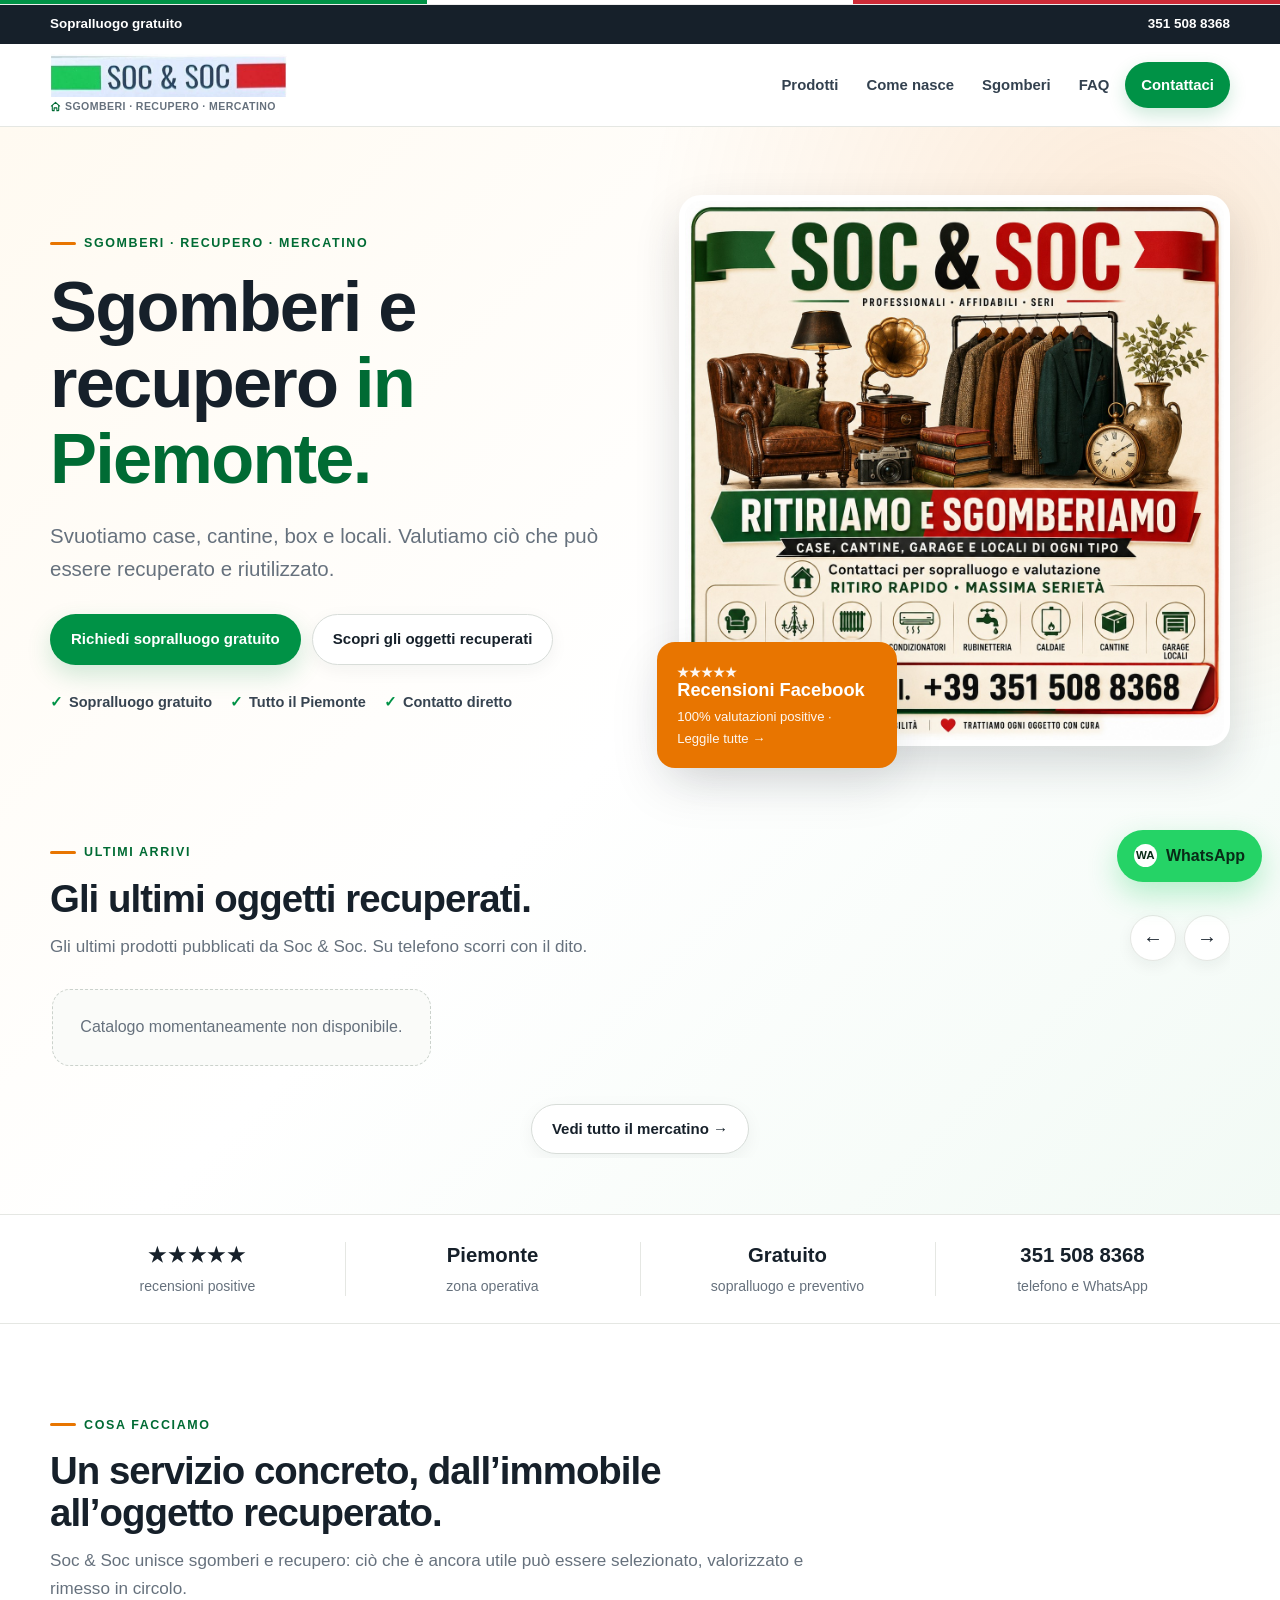
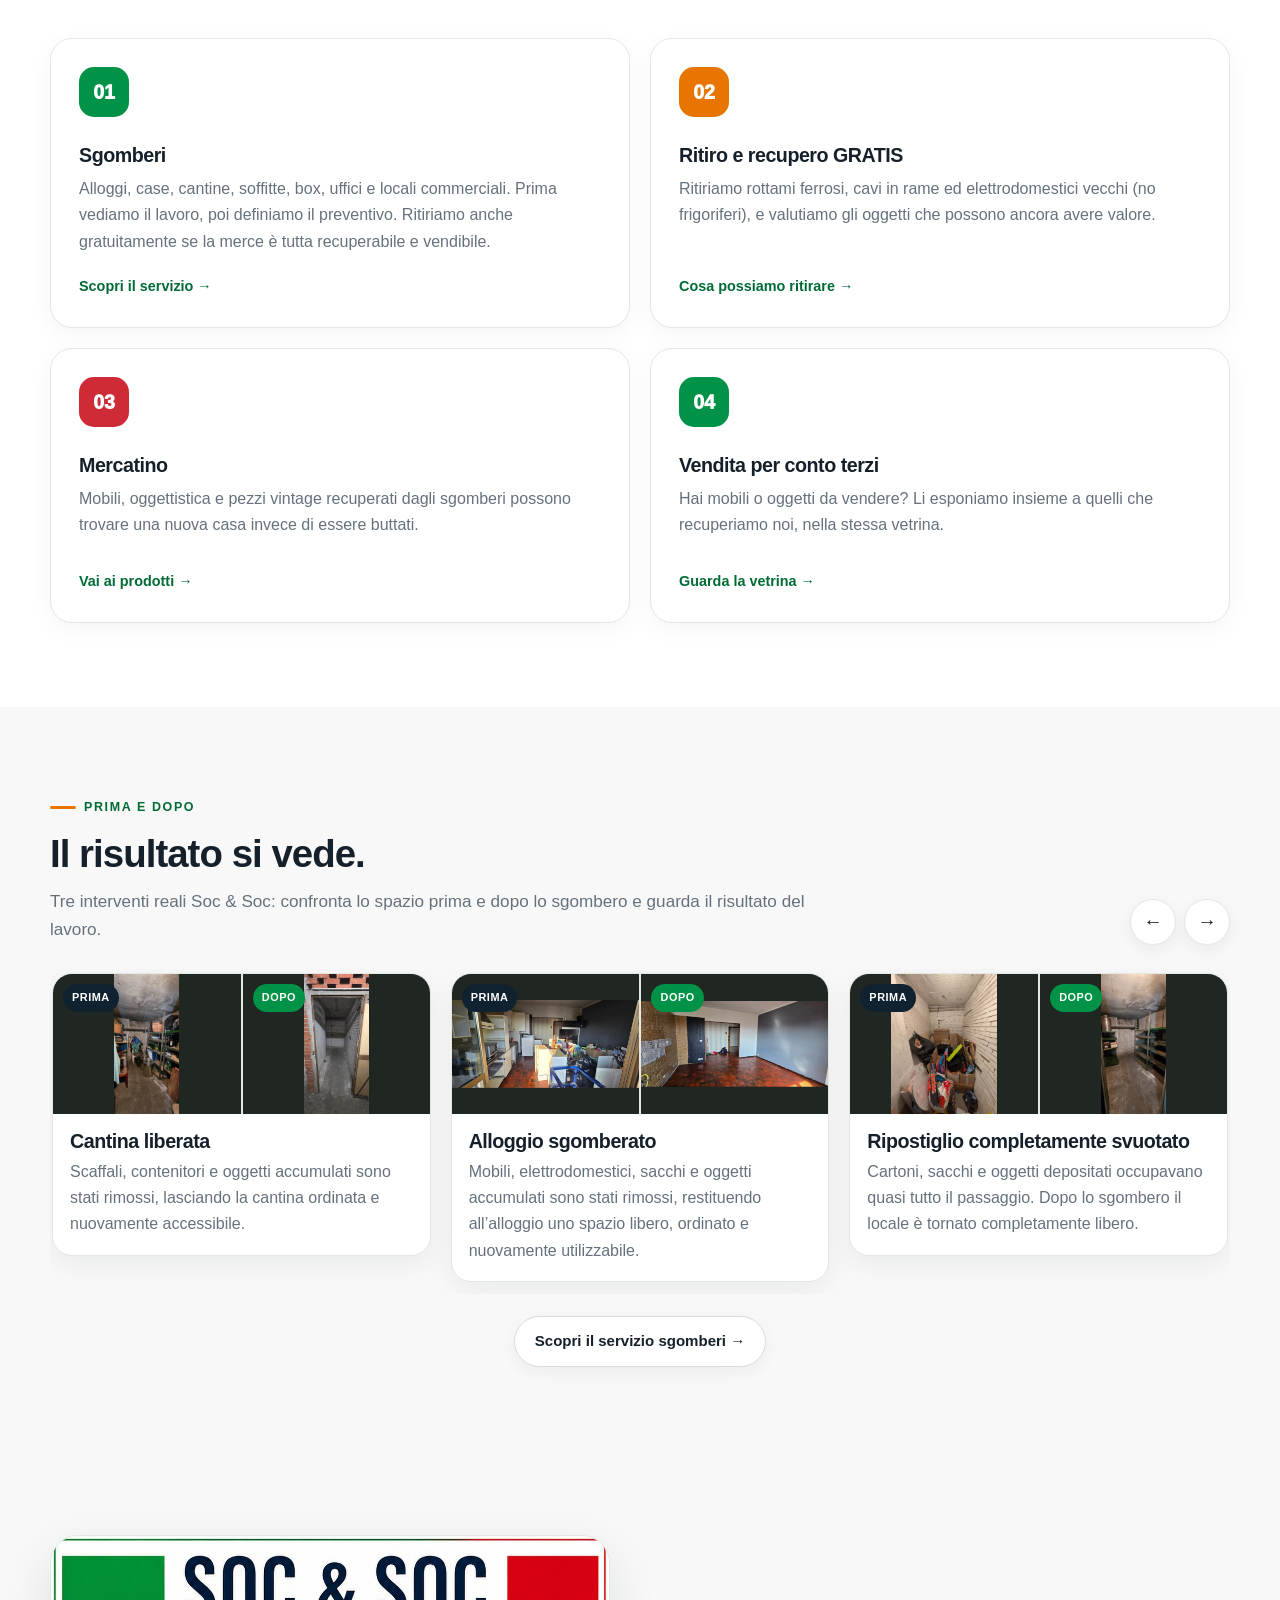
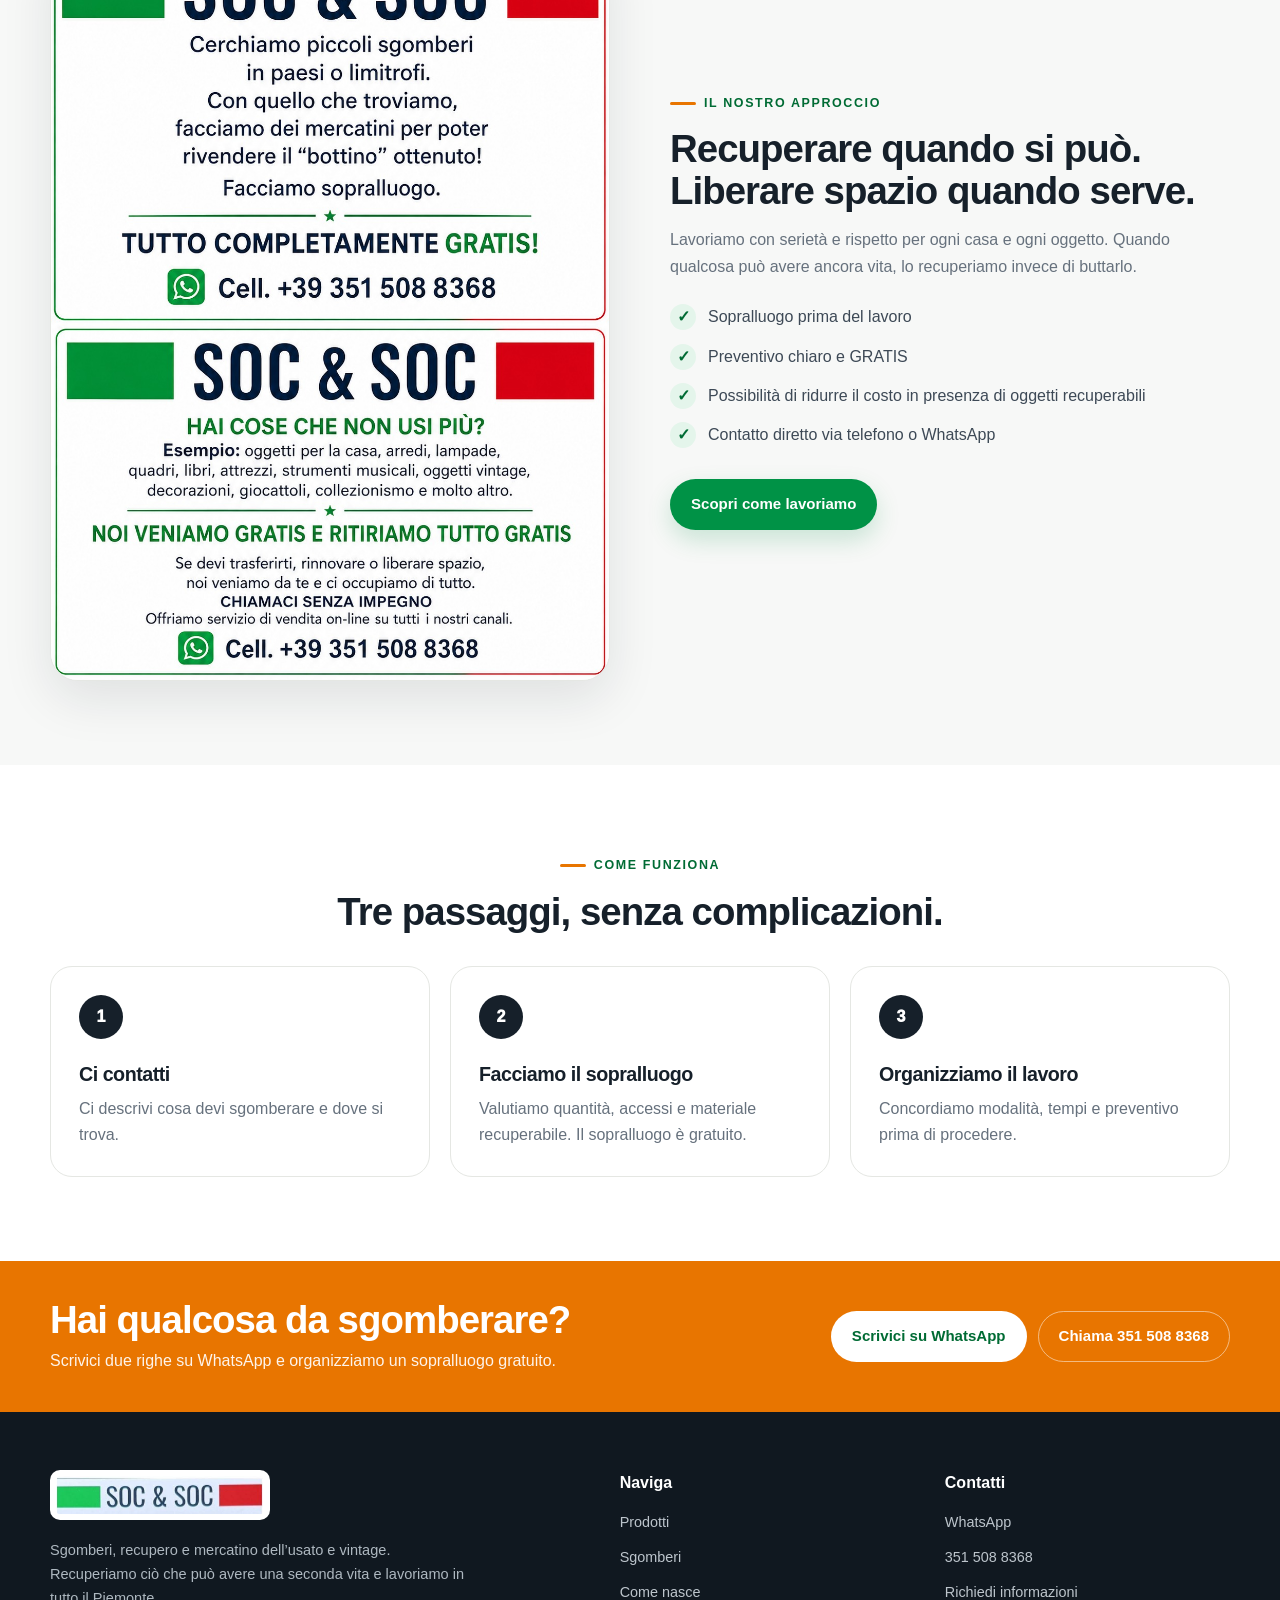
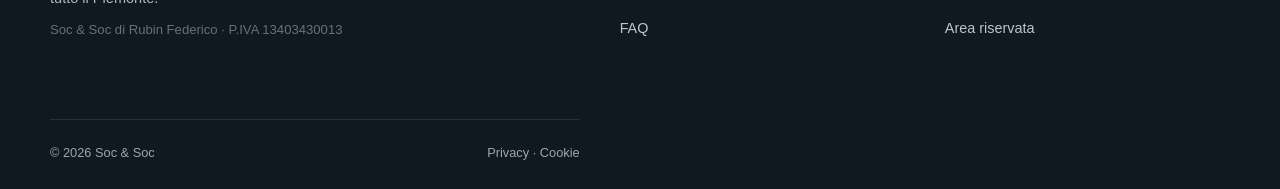
==== commit f2348c7a: "dksjf" ====
--- a/index.html
+++ b/index.html
@@ -581,6 +581,7 @@
 
 </style>
 
+<script defer src="https://cloud.umami.is/script.js" data-website-id="19d3121b-2de0-4b73-98bf-58fdbb47e2bb"></script>
 </head>
 <body>
 <div class="brand-stripe" aria-hidden="true"></div>
@@ -589,7 +590,7 @@
     <div class="topbar-items">
       <span><strong>Sopralluogo gratuito</strong></span>
     </div>
-    <a href="tel:+393515088368">351 508 8368</a>
+    <a href="tel:+393515088368" data-umami-event="click-telefono">351 508 8368</a>
   </div>
 </div>
 <header class="site-header">
@@ -617,7 +618,7 @@
   Valutiamo ciò che può essere recuperato e riutilizzato.
 </p>
       <div class="btn-row">
-        <a class="btn btn-primary" href="https://wa.me/393515088368?text=Ciao%20Soc%20%26%20Soc%2C%20vorrei%20richiedere%20un%20sopralluogo%20gratuito." target="_blank" rel="noopener">Richiedi sopralluogo gratuito</a>
+        <a class="btn btn-primary" href="https://wa.me/393515088368?text=Ciao%20Soc%20%26%20Soc%2C%20vorrei%20richiedere%20un%20sopralluogo%20gratuito." data-umami-event="click-whatsapp" target="_blank" rel="noopener">Richiedi sopralluogo gratuito</a>
         <a class="btn btn-secondary" href="prodotti.html">Scopri gli oggetti recuperati</a>
       </div>
       <div class="hero-proof"><span>Sopralluogo gratuito</span><span>Tutto il Piemonte</span><span>Contatto diretto</span></div>
@@ -794,8 +795,8 @@
   <div class="container cta-band-inner">
     <div><h2>Hai qualcosa da sgomberare?</h2><p>Scrivici due righe su WhatsApp e organizziamo un sopralluogo gratuito.</p></div>
     <div class="btn-row">
-      <a class="btn btn-primary" href="https://wa.me/393515088368?text=Ciao%20Soc%20%26%20Soc%2C%20vorrei%20richiedere%20un%20sopralluogo%20gratuito." target="_blank" rel="noopener">Scrivici su WhatsApp</a>
-      <a class="btn btn-secondary" href="tel:+393515088368">Chiama 351 508 8368</a>
+      <a class="btn btn-primary" href="https://wa.me/393515088368?text=Ciao%20Soc%20%26%20Soc%2C%20vorrei%20richiedere%20un%20sopralluogo%20gratuito." data-umami-event="click-whatsapp" target="_blank" rel="noopener">Scrivici su WhatsApp</a>
+      <a class="btn btn-secondary" href="tel:+393515088368" data-umami-event="click-telefono">Chiama 351 508 8368</a>
     </div>
   </div>
 </section>
@@ -813,13 +814,13 @@
 
   <ul class="footer-links">
     <li>
-      <a href="https://wa.me/393515088368" target="_blank" rel="noopener">
+      <a href="https://wa.me/393515088368" data-umami-event="click-whatsapp" target="_blank" rel="noopener">
         WhatsApp
       </a>
     </li>
 
     <li>
-      <a href="tel:+393515088368">
+      <a href="tel:+393515088368" data-umami-event="click-telefono">
         351 508 8368
       </a>
     </li>
@@ -840,7 +841,7 @@
     <div class="footer-bottom"><p>© <span data-year>2026</span> Soc &amp; Soc</p><p><a href="privacy.html">Privacy</a> · <a href="cookie.html">Cookie</a></p></div>
   </div>
 </footer>
-<a class="whatsapp-float" href="https://wa.me/393515088368" target="_blank" rel="noopener" aria-label="Scrivi a Soc & Soc su WhatsApp"><span class="wa-dot">WA</span><span class="label">WhatsApp</span></a>
+<a class="whatsapp-float" href="https://wa.me/393515088368" data-umami-event="click-whatsapp" target="_blank" rel="noopener" aria-label="Scrivi a Soc & Soc su WhatsApp"><span class="wa-dot">WA</span><span class="label">WhatsApp</span></a>
 <script src="https://cdn.jsdelivr.net/npm/@supabase/supabase-js@2"></script>
 <script src="js/supabase-config.js?v=2"></script>
 <script src="js/site.js?v=2"></script>
@@ -944,7 +945,7 @@
             ${
               sold
                 ? `<span class="btn btn-secondary btn-small" aria-disabled="true">Prodotto venduto</span>`
-                : `<a class="btn btn-primary btn-small" href="${wa(message)}" target="_blank" rel="noopener">Chiedi su WhatsApp</a>`
+                : `<a class="btn btn-primary btn-small" href="${wa(message)}" data-umami-event="click-whatsapp-prodotto" target="_blank" rel="noopener">Chiedi su WhatsApp</a>`
             }
           </div>
         </article>
